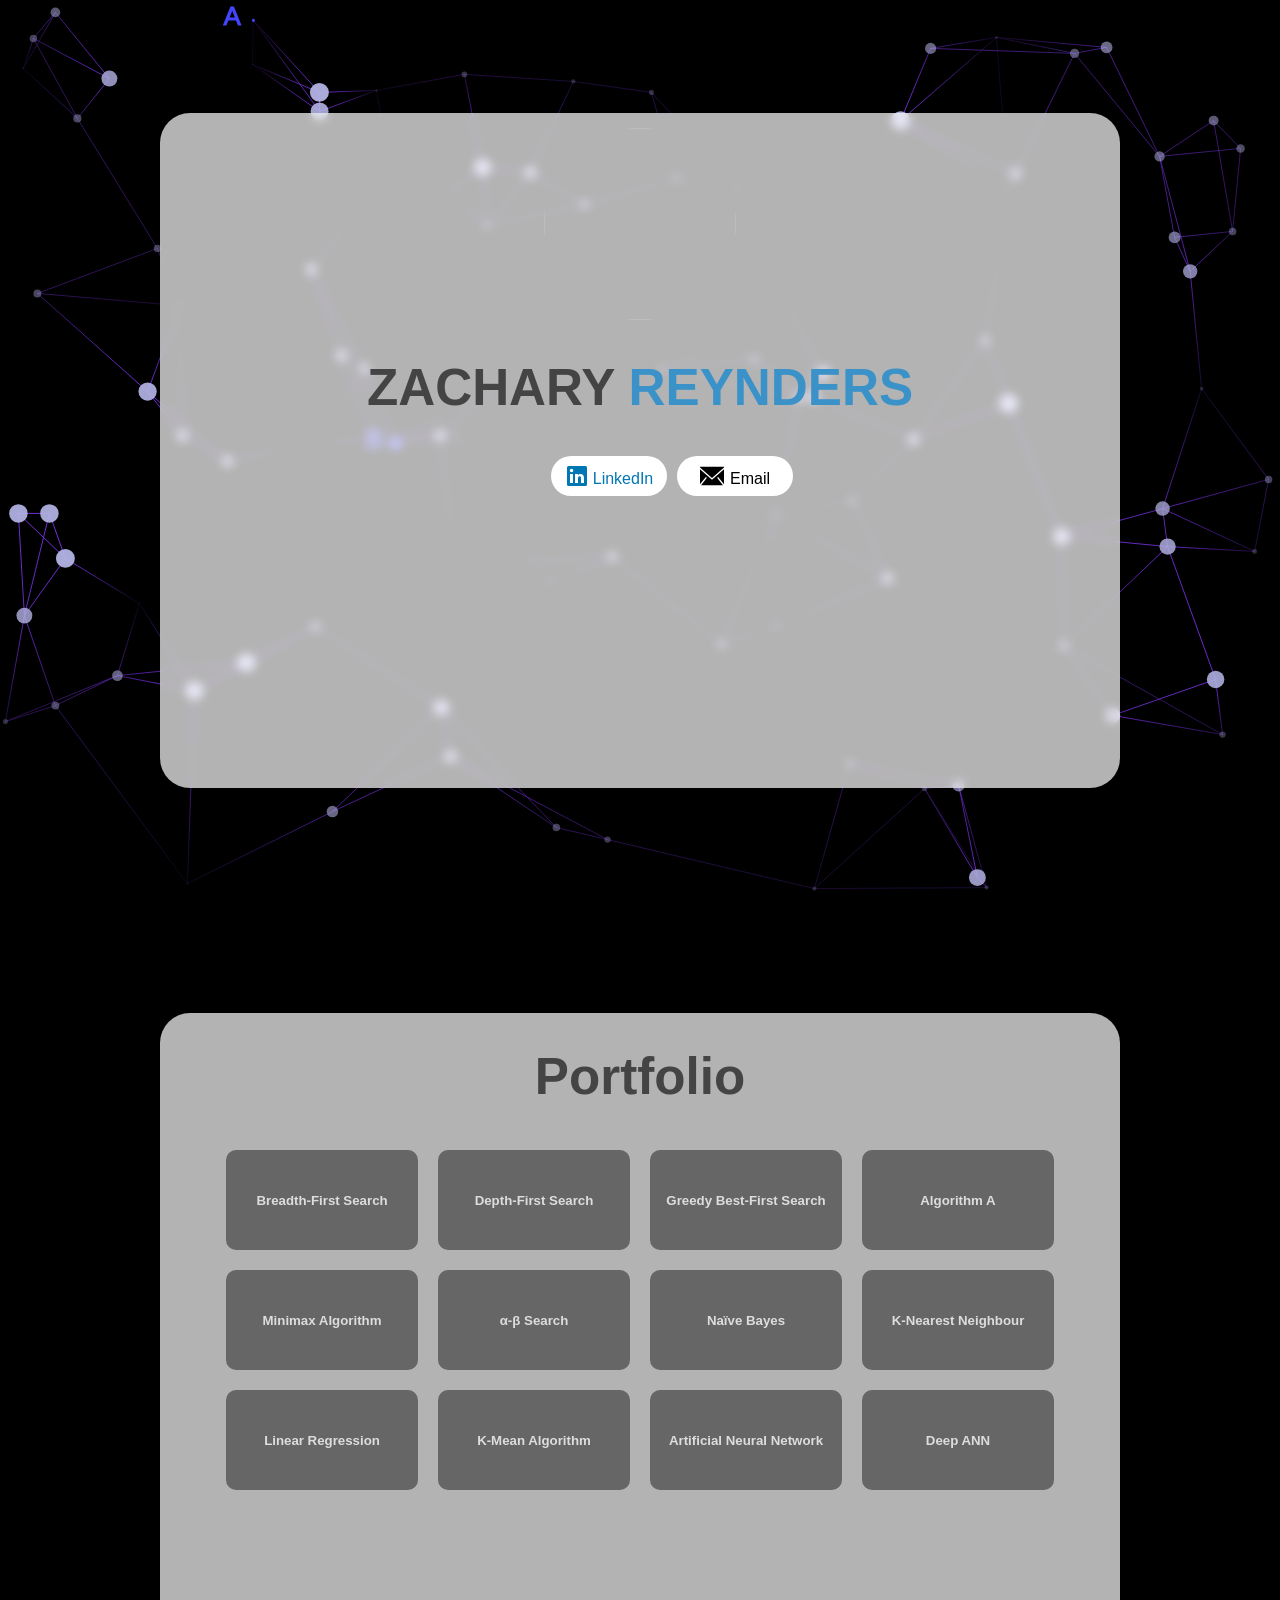
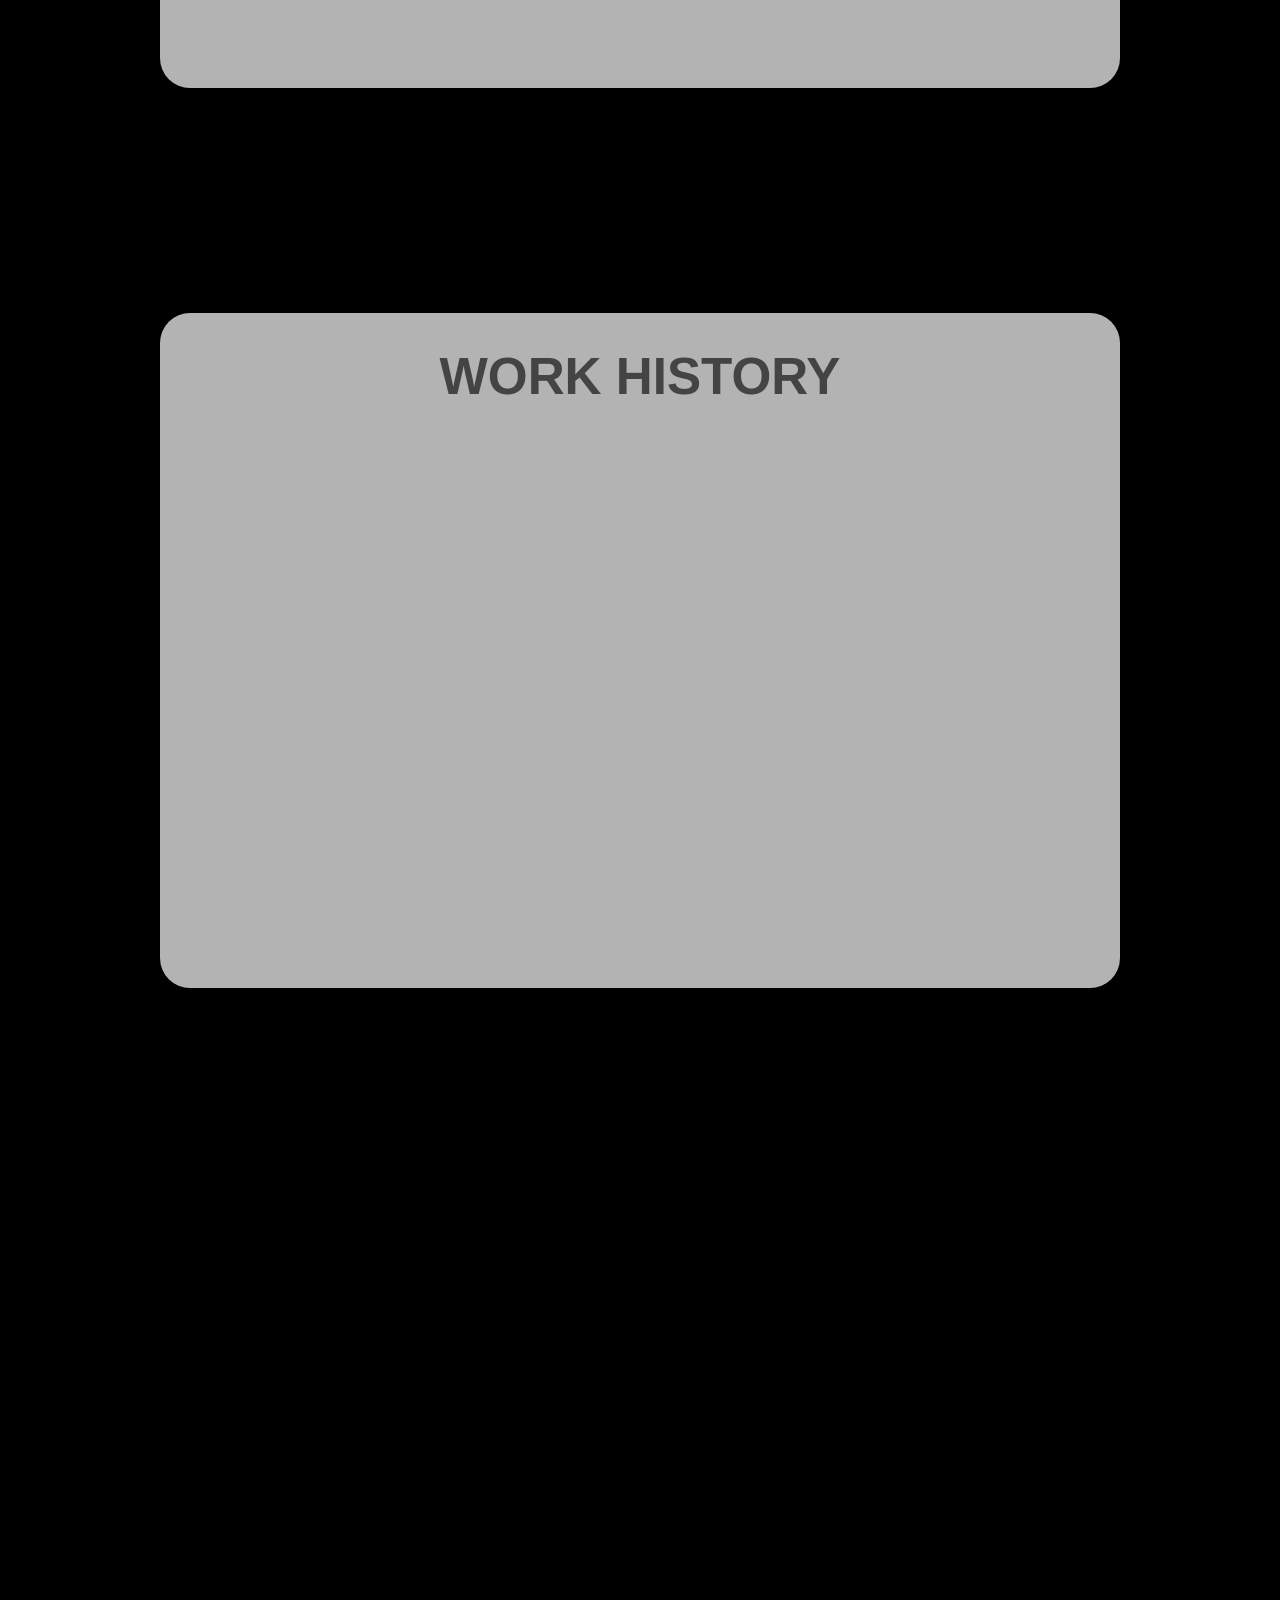
==== index.html @ 884db91c "Attempting to fix red circle issue." ====
<!DOCTYPE html>
<html lang="en">
    <head>
        <meta charset="UTF-8">
        <meta name="viewport" content="width=device-width, initial-scale=1.0">
        <link rel="stylesheet" type="text/css" href="styles.css">
        <script src="resources/code/search_algorithms.js"></script>
        <script src="resources/code/drawing_functions.js"></script>
        <script src="resources/code/graph_generation.js"></script>
        <title>Zachary Reynders - Portfolio</title>
    </head>
    <body>
        <!-- First Page -->
        <canvas id="background"></canvas>
        <div class="content">
            <div class="inner-content">
                <img class="profilepic" style="margin-top: 15px;" src="resources/images/prof_image.png"></img>
                <h1>ZACHARY <font color="#3a92c8">REYNDERS</font></h1>
                <div class="linkbar">
                    <div class="link" style="color: #0077B5;" onclick="window.open('https:\/\/www.linkedin.com/in/zachary-reynders-572842166/', '_blank').focus()">
                        <svg xmlns="http://www.w3.org/2000/svg" viewBox="0 0 24 24" data-supported-dps="24x24" fill="currentColor" class="mercado-match" width="24" height="24" focusable="false" style="margin-right:4px;">
                            <path d="M20.5 2h-17A1.5 1.5 0 002 3.5v17A1.5 1.5 0 003.5 22h17a1.5 1.5 0 001.5-1.5v-17A1.5 1.5 0 0020.5 2zM8 19H5v-9h3zM6.5 8.25A1.75 1.75 0 118.3 6.5a1.78 1.78 0 01-1.8 1.75zM19 19h-3v-4.74c0-1.42-.6-1.93-1.38-1.93A1.74 1.74 0 0013 14.19a.66.66 0 000 .14V19h-3v-9h2.9v1.3a3.11 3.11 0 012.7-1.4c1.55 0 3.36.86 3.36 3.66z"></path>
                        </svg>
                        LinkedIn
                    </div>
                    
                    <div class="link" style="color: #000000;" onclick="sendEmail()">
                        <img src="resources\images\email-svgrepo-com.svg" width="24" height="24" style="margin-right:6px;"/>
                        Email
                    </div>
                </div>
            </div>
        </div>

        <!-- Second Page -->
        <div id="second-page" class="content">
            <div class="inner-content">
                <h1>Portfolio</h1>
                <div class="gallery">
                    <div class="card" onclick="expandCard(this)" data-function="breadthFirstSearch">
                        <h5>Breadth-First Search</h5>
                        <div class="card-text">
                            <p>The breadth-first search algorithm expands the shallowest node in the frontier. This means that it will always find a path with the minimum points (not neccessarily the shortest distance though).</p>
                        </div>
                    </div>
                    <div class="card" onclick="expandCard(this)" data-function="depthFirstSearch">
                        <h5>Depth-First Search</h5>
                        <div class="card-text">
                            <p>The depth-first search algorithm expands an entire branch and then backtracks if it did not find the target node. This can be efficient in some trees, but not a graph. This algorithm is not guaranteed to return the shortest distance or minimum points.</p>
                        </div>
                    </div>
                    <div class="card" onclick="expandCard(this)" data-function="greedyBestFirstSearch">
                        <h5>Greedy Best-First Search</h5>
                        <div class="card-text">
                            <p>The greedy best-first search algorithm uses a defined heuristic to estimate the distance between the frontier points and the goal and chooses the best one. It does not consider distance travelled and so may not find the shortest path. (the heuristic being used here is euclidean distance between the point and the target)</p>
                        </div>
                    </div>
                    <div class="card" onclick="expandCard(this)" data-function="algorithmA">
                        <h5>Algorithm A</h5>
                    </div>
                    <div class="card" onclick="expandCard(this)" data-function="minimaxAlgorithm">
                        <h5>Minimax Algorithm</h5>
                    </div>
                    <div class="card" onclick="expandCard(this)" data-function="abSearch">
                        <h5>α-β Search</h5>
                    </div>
                    <div class="card" onclick="expandCard(this)" data-function="naiveBayes">
                        <h5>Naïve Bayes</h5>
                    </div>
                    <div class="card" onclick="expandCard(this)" data-function="kNN">
                        <h5>K-Nearest Neighbour</h5>
                    </div>
                    <div class="card" onclick="expandCard(this)" data-function="linearRegression">
                        <h5>Linear Regression</h5>
                    </div>
                    <div class="card" onclick="expandCard(this)" data-function="kMeanAlgorithm">
                        <h5>K-Mean Algorithm</h5>
                    </div>
                    <div class="card" onclick="expandCard(this)" data-function="artificialNeuralNetwork">
                        <h5>Artificial Neural Network</h5>
                    </div>
                    <div class="card" onclick="expandCard(this)" data-function="deepANN">
                        <h5>Deep ANN</h5>
                    </div>
                </div>
            </div>
        </div>

        <!-- Third  Page -->
        <div id="third-page" class="content">
            <div class="inner-content">
                <h1>WORK HISTORY</h1>
            </div>
        </div>

        <!-- Fourth Page -->
        <div id="fourth-page" class="content">
        </div>
    </body>
    <script>
        var canvas = document.getElementById('background');
        var ctx = canvas.getContext('2d');

        var reporting_stats = false

        // Current Algorithm
        var current_function = "";

        // Graph data
        var points = [];
        var targets = [];
        var connections = [];

        // For use by search algorithms
        var point_a;
        var point_b;

        // JavaScript to draw lines between random points on the canvas
        window.onload = function() {
            canvas.width = window.innerWidth;
            canvas.height = window.innerHeight;

            if(document.readyState == 'complete') {
                // Generate random points
                points = generatePoints(100,3,[canvas.width, canvas.height, 100]);

                point_a = Math.round(Math.random() * points.points.length);
                point_b = Math.round(Math.random() * (points.points.length-1));
                if (point_b >= point_a) {
                    point_b++;
                };

                setInterval(update, 100);
            }
        };

        function update() {
            ctx.clearRect(0, 0, canvas.width, canvas.height);

            // Move the points a little and get the shortest paths between them
            points = movePoints(points.points, points.targets, 0.2, [canvas.width, canvas.height, 100]);
            connections = nearestPoints(points.points);

            // Do a search if one is selected
            var result;
            switch (current_function) {
                case "breadthFirstSearch":
                    result = breadthFirstSearch(point_a, point_b, connections);
                    break;
                case "depthFirstSearch":
                    result = depthFirstSearch(point_a, point_b, connections); 
                    break;
                case "greedyBestFirstSearch":
                    result = greedyBestFirstSearch(point_a, point_b, connections, points); 
                    break;
                case "algorithmA":
                    result = algorithmA(point_a, point_b, connections); 
                    break;
                case "minimaxAlgorithm":
                    result = minimaxAlgorithm(point_a, point_b, connections); 
                    break;
                case "abSearch":
                    result = abSearch(point_a, point_b, connections); 
                    break;
                case "naiveBayes":
                    result = naiveBayes(point_a, point_b, connections); 
                    break;
                case "kNN":
                    result = kNN(point_a, point_b, connections); 
                    break;
                case "linearRegression":
                    result = linearRegression(point_a, point_b, connections); 
                    break;
                case "kMeanAlgorithm":
                    result = kMeanAlgorithm(point_a, point_b, connections); 
                    break;
                case "artificialNeuralNetwork":
                    result = artificialNeuralNetwork(point_a, point_b, connections); 
                    break;
                case "deepANN":
                    result = deepANN(point_a, point_b, connections); 
                    break;
                default:
                    break;
            }
            
            drawPaths(points.points, connections, 1, 2, 3, 3, style={r:120, g:50, b:230, a:0.01});
            
            points.points.forEach(point => {
                drawPoint(point[1], point[2],"", point[3]*0.1, {r:0,g:0,b:0,a:0}, {r:180,g:180,b:230,a:point[3]*0.01});
            });

            if (result != null) {
                drawPath(result.final_path, points.points, 1, 2, 3, 3, {r:70,g:70,b:255,a:1});

                drawStats([{
                    key: "Distance",
                    value: result.final_distance
                }]);
            } else {
                drawPoint(points.points[point_a][1], points.points[point_a][2], "A", points.points[point_a][3]*0.1, {r:70,g:70,b:255,a:1}, {r:70,g:70,b:255,a:1})
                drawPoint(points.points[point_b][1], points.points[point_b][2], "B", points.points[point_b][3]*0.1, {r:70,g:70,b:255,a:1}, {r:70,g:70,b:255,a:1})
            }
        };

        function expandCard(card) {
            const cards = document.querySelectorAll('.card');
            cards.forEach(c => {
                if (c == card) {
                    c.classList.toggle('expanded');
                    
                    const cardText = c.querySelector('.card-text');
                    
                    if (cardText) {
                        cardText.classList.toggle('expanded');
                    };
                    
                    if (current_function === c.getAttribute('data-function')) {
                        current_function = "";
                    } else {
                        current_function = c.getAttribute('data-function');
                    };
                } else {
                    c.classList.remove('expanded');
                    const cardText = c.querySelector('.card-text');
                    if (cardText) {
                        cardText.classList.remove('expanded');
                    };
                };
            });
        };

        function sendEmail() {
            window.location = "mailto:zachary.reynders@gmail.com";
        };
    </script>
</html>
---- styles.css ----
body {
    margin: 0;
    padding: 0;
    background-color: black;
    font-family: Arial, sans-serif;
}

h1 {
    font-size: 4vw;
}

.content {
    color: #444444;
    position: relative;
    width: 100vw;
    height: 100vh; /* 100% of the viewport height */
    display: flex;
    align-items: center;
    justify-content: center;
    text-align: center;
    z-index: 1; /* Ensure content is above background */
    flex-direction: column; /* Added to align content vertically */
}

.inner-content {
    background-color: rgba(255, 255, 255, 0.7);
    backdrop-filter: blur(5px);
    border-radius: 30px;
    width: 75vw;
    height: 75vh;
    min-width: 400px;
}

canvas {
    position: fixed;
    top: 0;
    left: 0;
    z-index: 0; /* Ensure canvas is behind content */
}

.scroll-link {
    position: relative;
    bottom: 20px;
    right: 20px;
    color: white;
    text-decoration: none;
    z-index: 1; /* Ensure link is above canvas */
}

.gallery {
    display: flex;
    flex-wrap: wrap;
    justify-content: center;
    align-items: flex-start;
}

.card {
    height: 100px;
    flex-basis: 20%; /* Ensure card takes 20% width */
    min-width: 100px;
    background-color: #666666; /* Light gray with some transparency */
    color: #DDDDDD;
    margin: 10px;
    display: flex;
    flex-direction: column; /* Stack children vertically */
    justify-content: center;
    align-items: center;
    cursor: pointer;
    transition: transform 0.3s ease;
    order: 1; /* Set default order */
    border-radius: 10px; /* Add rounded corners */
}

.card.expanded {
    height: 400px;
    flex-basis: 80%; /* Ensure expanded card takes 80% width */
    z-index: 1;
    position: relative;
    order: -1; /* Set order to move expanded card to the top */
    border-radius: 60px; /* Add rounded corners */
}

.card-text {
    display: none; /* Hide by default */
    padding-left: 20%;
    padding-right: 20%;
}

.card.expanded .card-text {
    display: block; /* Show when parent card is expanded */
}

.linkbar {
    width: 80vw;
    display: flex;
    justify-content: center;
    align-items: center;
    flex-direction: row;
}

.link {
    height: 24px;
    width: 100px;
    background-color: rgba(255, 255, 255, 1);
    margin:5px;
    padding: 8px;
    display: flex;
    justify-content: center;
    align-items: end;
    cursor: pointer;
    border-radius: 20px; /* Add rounded corners */
}

.profilepic {
    width: 15vw;
    height: 15vw;
    border-radius: 50%; /* Add rounded corners */
}
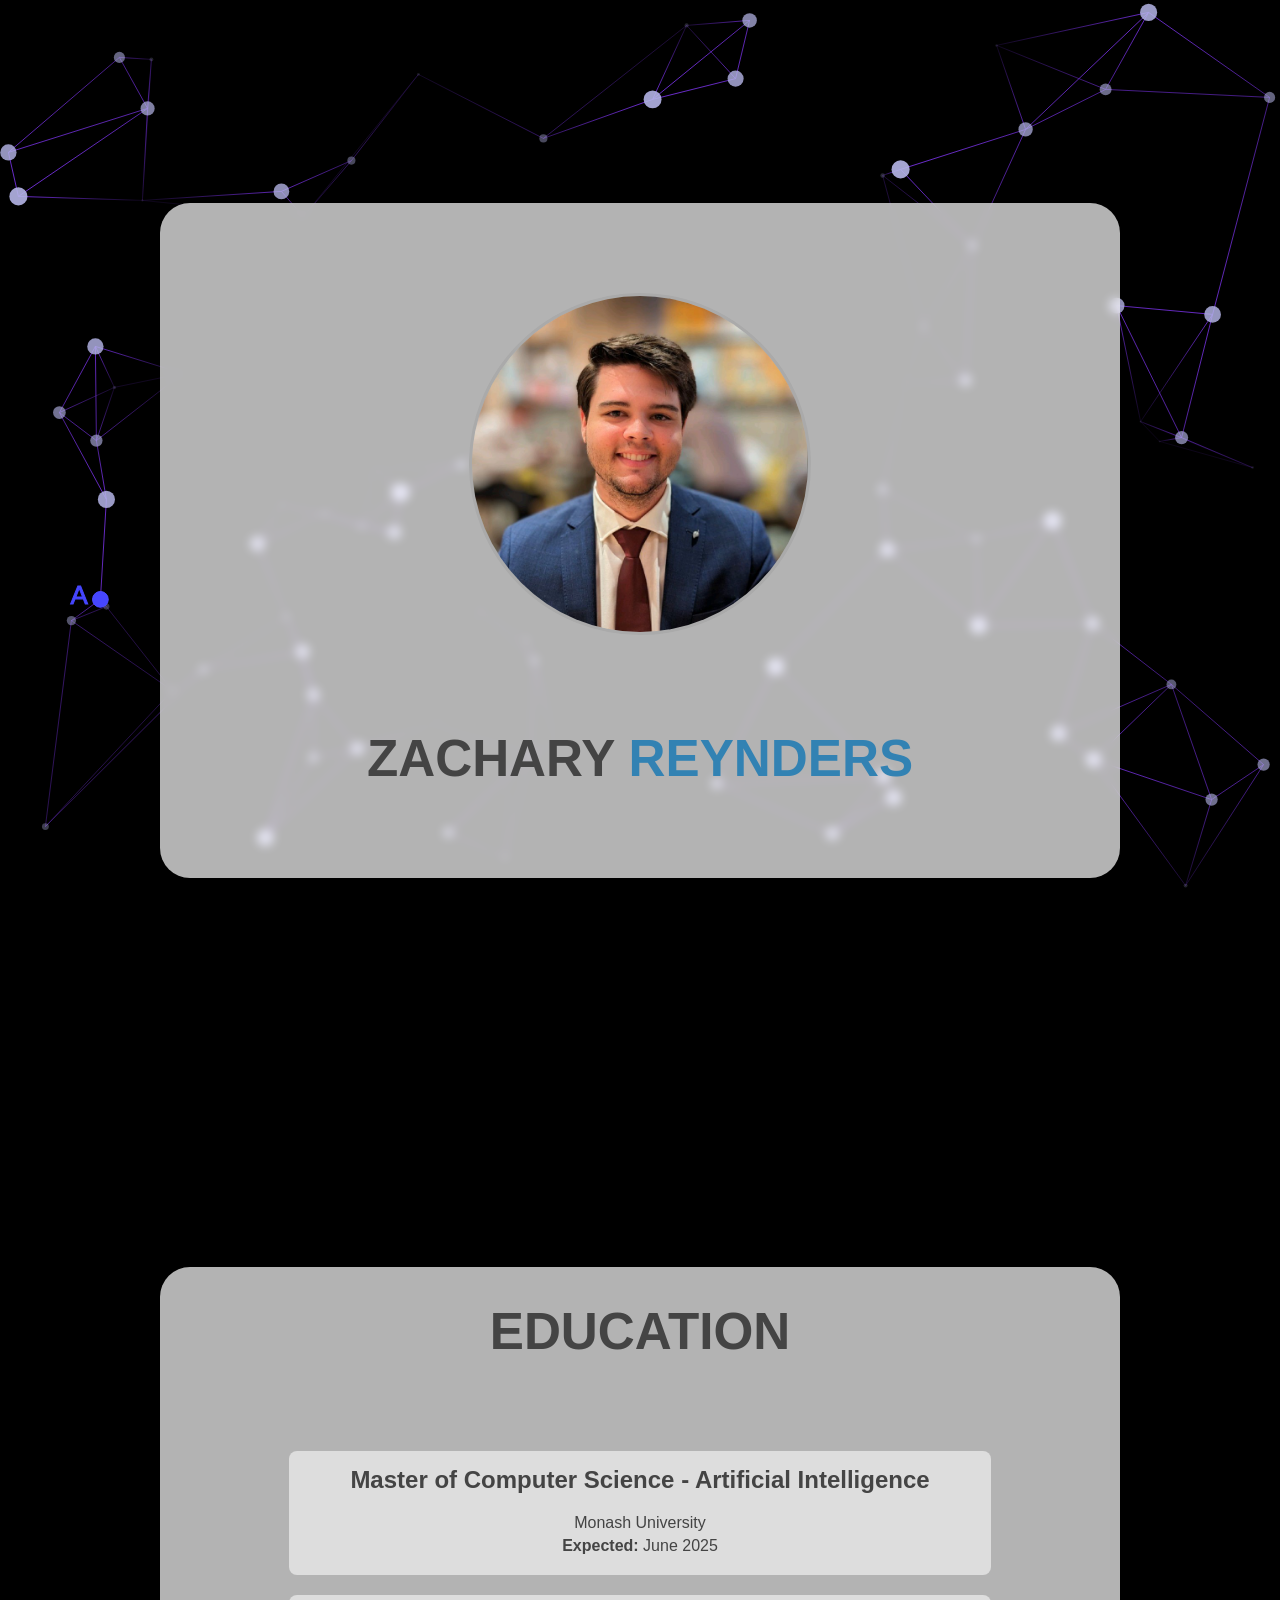
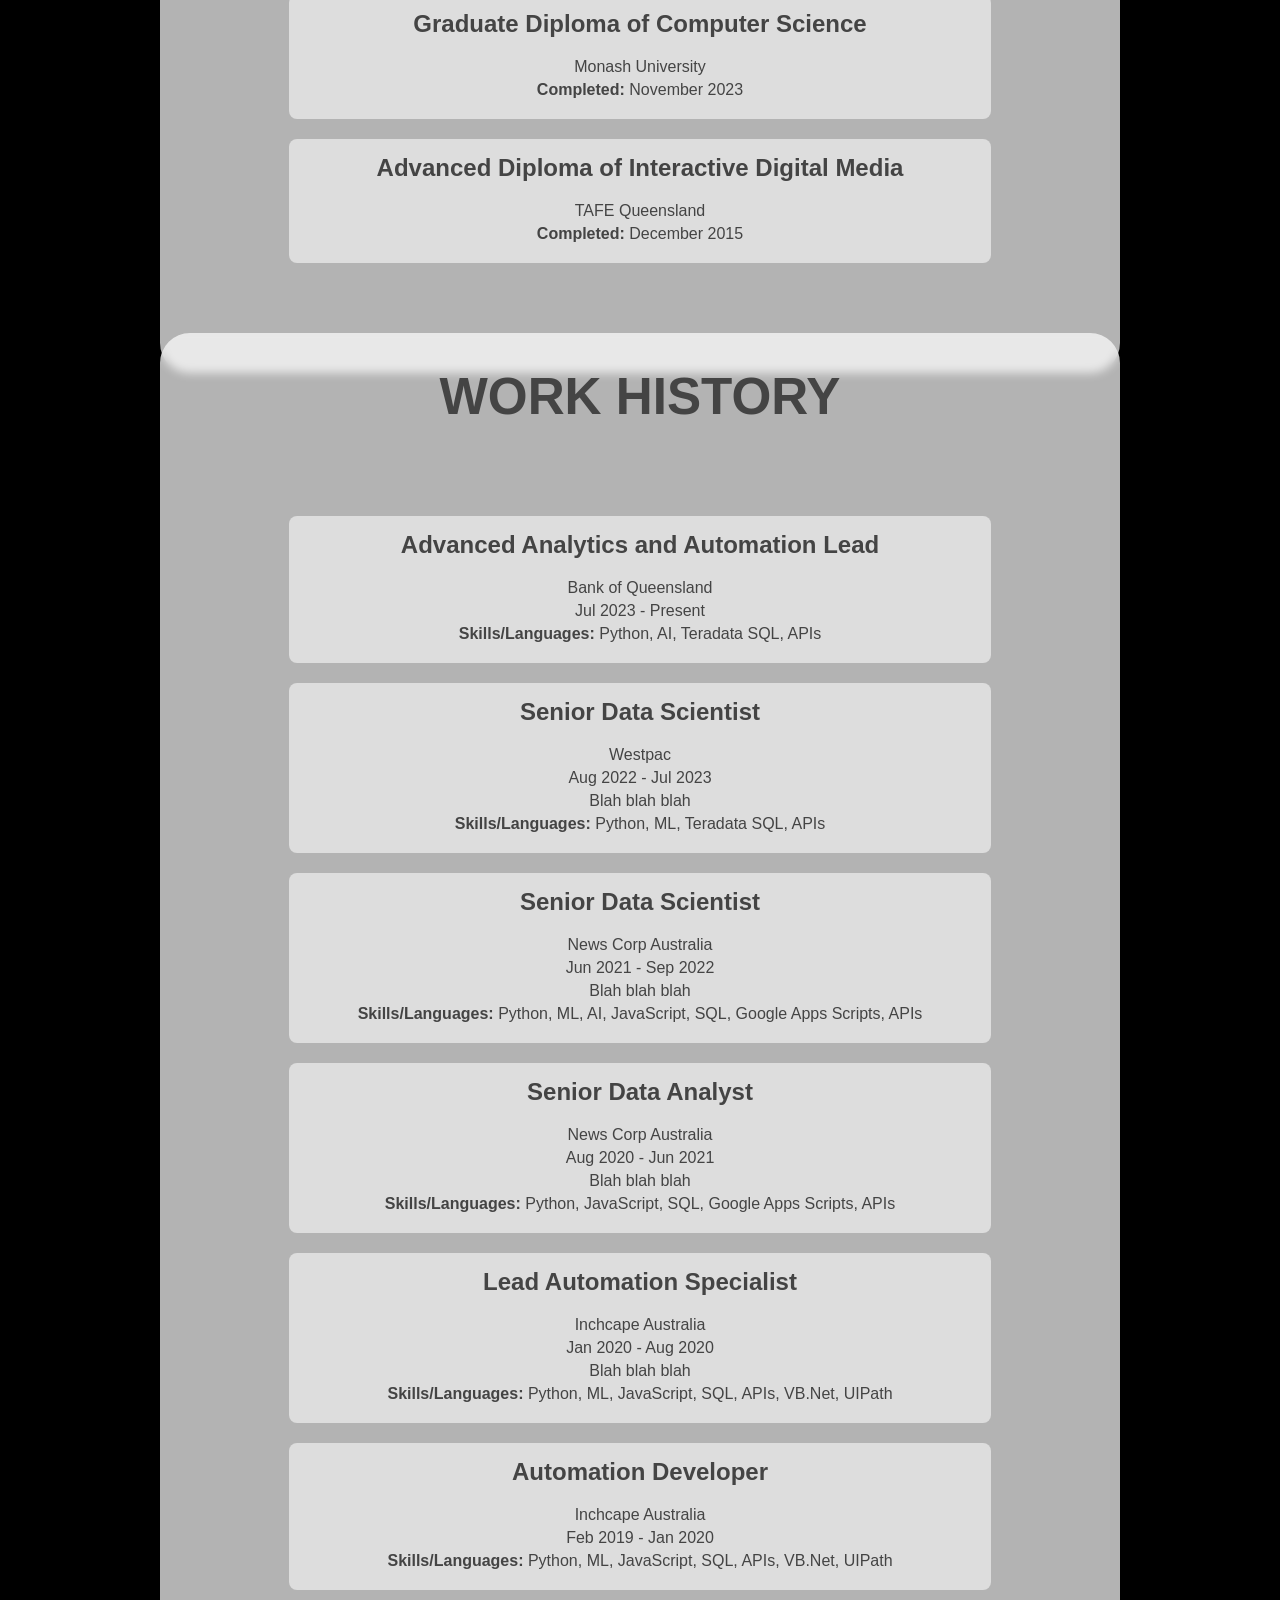
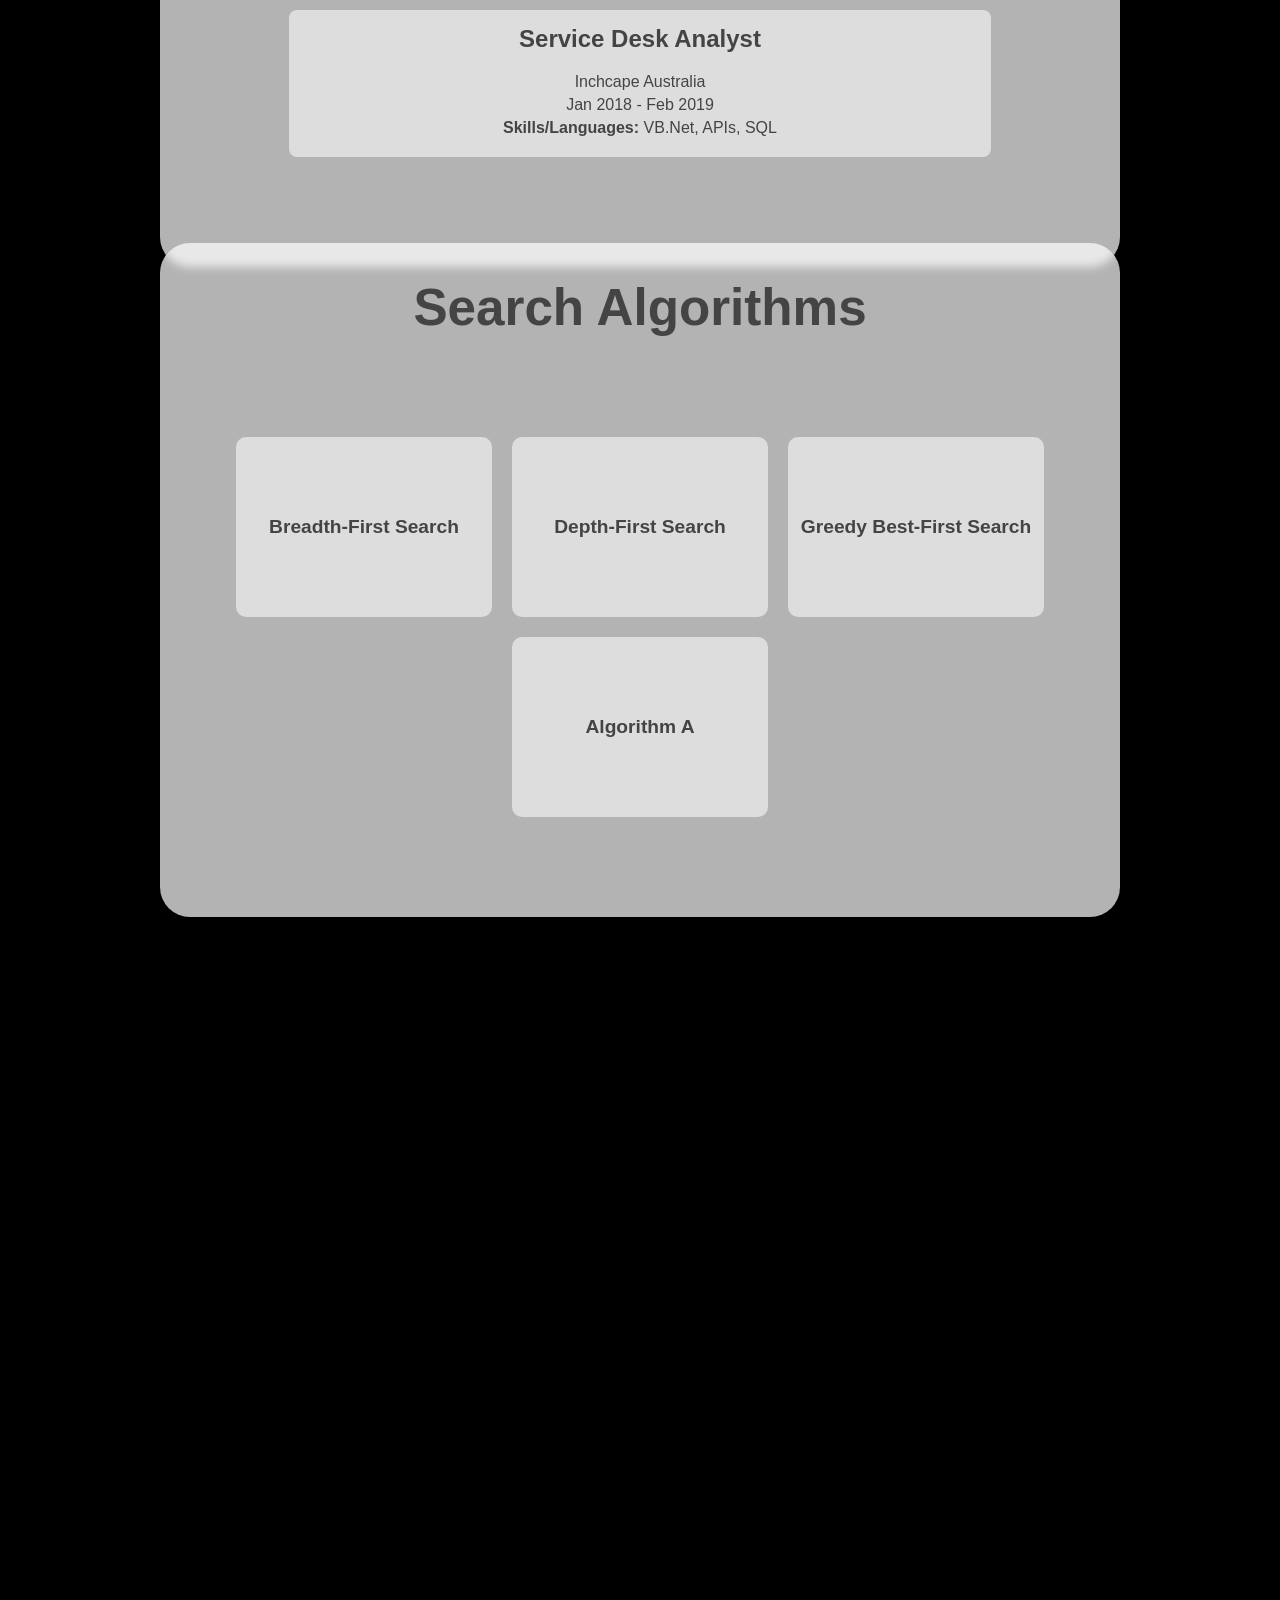
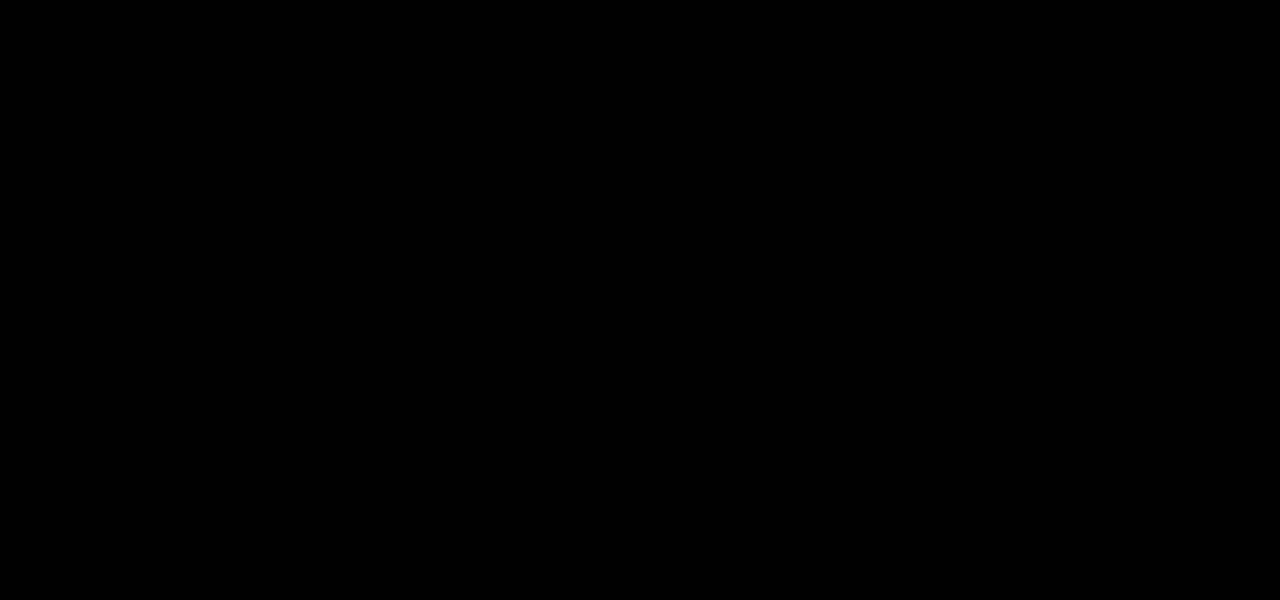
==== commit 7e7b8676: "Removed algorithms from the webpage that aren't implemented yet and adding work history." ====
--- a/index.html
+++ b/index.html
@@ -14,9 +14,9 @@
         <canvas id="background"></canvas>
         <div class="content">
             <div class="inner-content">
-                <img class="profilepic" style="margin-top: 15px;" src="resources/images/prof_image.png"></img>
-                <h1>ZACHARY <font color="#3a92c8">REYNDERS</font></h1>
-                <div class="linkbar">
+                <img class="profilepic" style="margin-top: 10vh;" src="resources/images/prof_image.png"></img>
+                <h1 style="margin-top: 10vh; margin-bottom: 10vh;">ZACHARY <font color="#3282b3">REYNDERS</font></h1>
+                <!--<div class="linkbar">#3a92c8
                     <div class="link" style="color: #0077B5;" onclick="window.open('https:\/\/www.linkedin.com/in/zachary-reynders-572842166/', '_blank').focus()">
                         <svg xmlns="http://www.w3.org/2000/svg" viewBox="0 0 24 24" data-supported-dps="24x24" fill="currentColor" class="mercado-match" width="24" height="24" focusable="false" style="margin-right:4px;">
                             <path d="M20.5 2h-17A1.5 1.5 0 002 3.5v17A1.5 1.5 0 003.5 22h17a1.5 1.5 0 001.5-1.5v-17A1.5 1.5 0 0020.5 2zM8 19H5v-9h3zM6.5 8.25A1.75 1.75 0 118.3 6.5a1.78 1.78 0 01-1.8 1.75zM19 19h-3v-4.74c0-1.42-.6-1.93-1.38-1.93A1.74 1.74 0 0013 14.19a.66.66 0 000 .14V19h-3v-9h2.9v1.3a3.11 3.11 0 012.7-1.4c1.55 0 3.36.86 3.36 3.66z"></path>
@@ -28,15 +28,98 @@
                         <img src="resources\images\email-svgrepo-com.svg" width="24" height="24" style="margin-right:6px;"/>
                         Email
                     </div>
+                </div>-->
+            </div>
+        </div>
+
+        
+
+        <!-- Second  Page -->
+        <div id="second-page" class="content">
+            <div class="inner-content">
+                <h1>EDUCATION</h1>
+                <div class="work-history" style="margin-top: 10vh; margin-bottom: 10vh;">
+                    <div class="work-entry">
+                        <h2>Master of Computer Science - Artificial Intelligence</h2>
+                        <p>Monash University</p>
+                        <p><b>Expected:</b> June 2025</p>
+                    </div>
+                    <div class="work-entry">
+                        <h2>Graduate Diploma of Computer Science</h2>
+                        <p>Monash University</p>
+                        <p><b>Completed:</b> November 2023</p>
+                    </div>
+                    <div class="work-entry">
+                        <h2>Advanced Diploma of Interactive Digital Media</h2>
+                        <p>TAFE Queensland</p>
+                        <p><b>Completed:</b> December 2015</p>
+                    </div>
                 </div>
             </div>
         </div>
 
-        <!-- Second Page -->
+        <!-- Second  Page -->
         <div id="second-page" class="content">
             <div class="inner-content">
-                <h1>Portfolio</h1>
-                <div class="gallery">
+
+                <h1>WORK HISTORY</h1>
+                <div class="work-history" style="margin-top: 10vh; margin-bottom: 10vh;">
+                    <div class="work-entry">
+                        <h2>Advanced Analytics and Automation Lead</h2>
+                        <p>Bank of Queensland</p>
+                        <p>Jul 2023 - Present</p>
+                        <p><b>Skills/Languages:</b> Python, AI, Teradata SQL, APIs</p>
+                    </div>
+                    <div class="work-entry">
+                        <h2>Senior Data Scientist</h2>
+                        <p>Westpac</p>
+                        <p>Aug 2022 - Jul 2023</p>
+                        <p>Blah blah blah</p>
+                        <p><b>Skills/Languages:</b> Python, ML, Teradata SQL, APIs</p>
+                    </div>
+                    <div class="work-entry">
+                        <h2>Senior Data Scientist</h2>
+                        <p>News Corp Australia</p>
+                        <p>Jun 2021 - Sep 2022</p>
+                        <p>Blah blah blah</p>
+                        <p><b>Skills/Languages:</b> Python, ML, AI, JavaScript, SQL, Google Apps Scripts, APIs</p>
+                    </div>
+                    <div class="work-entry">
+                        <h2>Senior Data Analyst</h2>
+                        <p>News Corp Australia</p>
+                        <p>Aug 2020 - Jun 2021</p>
+                        <p>Blah blah blah</p>
+                        <p><b>Skills/Languages:</b> Python, JavaScript, SQL, Google Apps Scripts, APIs</p>
+                    </div>
+                    <div class="work-entry">
+                        <h2>Lead Automation Specialist</h2>
+                        <p>Inchcape Australia</p>
+                        <p>Jan 2020 - Aug 2020</p>
+                        <p>Blah blah blah</p>
+                        <p><b>Skills/Languages:</b> Python, ML, JavaScript, SQL, APIs, VB.Net, UIPath</p>
+                    </div>
+                    <div class="work-entry">
+                        <h2>Automation Developer</h2>
+                        <p>Inchcape Australia</p>
+                        <p>Feb 2019 - Jan 2020</p>
+                        <p><b>Skills/Languages:</b> Python, ML, JavaScript, SQL, APIs, VB.Net, UIPath</p>
+                    </div>
+                    <div class="work-entry">
+                        <h2>Service Desk Analyst</h2>
+                        <p>Inchcape Australia</p>
+                        <p>Jan 2018 - Feb 2019</p>
+                        <p><b>Skills/Languages:</b> VB.Net, APIs, SQL</p>
+                    </div>
+                    <!-- Add more work entries as needed -->
+                </div>
+            </div>
+        </div>
+
+        <!-- Third Page -->
+        <div id="third-page" class="content">
+            <div class="inner-content">
+                <h1>Search Algorithms</h1>
+                <div class="gallery" style="margin-top: 10vh; margin-bottom: 10vh;">
                     <div class="card" onclick="expandCard(this)" data-function="breadthFirstSearch">
                         <h5>Breadth-First Search</h5>
                         <div class="card-text">
@@ -46,7 +129,7 @@
                     <div class="card" onclick="expandCard(this)" data-function="depthFirstSearch">
                         <h5>Depth-First Search</h5>
                         <div class="card-text">
-                            <p>The depth-first search algorithm expands an entire branch and then backtracks if it did not find the target node. This can be efficient in some trees, but not a graph. This algorithm is not guaranteed to return the shortest distance or minimum points.</p>
+                            <p>The depth-first search algorithm expands an entire branch and then back-tracks if it did not find the target node. This can be efficient in some trees, but not a graph. This algorithm is not guaranteed to return the shortest distance or minimum points.</p>
                         </div>
                     </div>
                     <div class="card" onclick="expandCard(this)" data-function="greedyBestFirstSearch">
@@ -57,7 +140,11 @@
                     </div>
                     <div class="card" onclick="expandCard(this)" data-function="algorithmA">
                         <h5>Algorithm A</h5>
-                    </div>
+                        <div class="card-text">
+                            <p>The Algorithm A algorithm uses a defined heuristic to estimate the distance between the frontier points and the goal along with the distance travelled and chooses the best one. Because it takes into account the distance travelled it will find the shortest path, but can be slower than the Greedy Best-First algorithm. (the heuristic being used here is euclidean distance between the point and the target)</p>
+                        </div>
+                    </div>
+                    <!--
                     <div class="card" onclick="expandCard(this)" data-function="minimaxAlgorithm">
                         <h5>Minimax Algorithm</h5>
                     </div>
@@ -82,14 +169,8 @@
                     <div class="card" onclick="expandCard(this)" data-function="deepANN">
                         <h5>Deep ANN</h5>
                     </div>
+                    -->
                 </div>
-            </div>
-        </div>
-
-        <!-- Third  Page -->
-        <div id="third-page" class="content">
-            <div class="inner-content">
-                <h1>WORK HISTORY</h1>
             </div>
         </div>
 
@@ -154,7 +235,7 @@
                     result = greedyBestFirstSearch(point_a, point_b, connections, points); 
                     break;
                 case "algorithmA":
-                    result = algorithmA(point_a, point_b, connections); 
+                    result = algorithmA(point_a, point_b, connections, points); 
                     break;
                 case "minimaxAlgorithm":
                     result = minimaxAlgorithm(point_a, point_b, connections); 
--- a/styles.css
+++ b/styles.css
@@ -13,7 +13,7 @@
     color: #444444;
     position: relative;
     width: 100vw;
-    height: 100vh; /* 100% of the viewport height */
+    height: 120vh; /* 100% of the viewport height */
     display: flex;
     align-items: center;
     justify-content: center;
@@ -29,6 +29,7 @@
     width: 75vw;
     height: 75vh;
     min-width: 400px;
+    height: fit-content;
 }
 
 canvas {
@@ -55,35 +56,46 @@
 }
 
 .card {
-    height: 100px;
-    flex-basis: 20%; /* Ensure card takes 20% width */
-    min-width: 100px;
-    background-color: #666666; /* Light gray with some transparency */
-    color: #DDDDDD;
+    width: 20vw; /* Initially, spread across the container */
+    height: 20vh;
+    background-color: #ddd;
     margin: 10px;
-    display: flex;
     flex-direction: column; /* Stack children vertically */
     justify-content: center;
     align-items: center;
     cursor: pointer;
-    transition: transform 0.3s ease;
-    order: 1; /* Set default order */
+    /*transition: all 0.3s ease; /* Transition all properties */
     border-radius: 10px; /* Add rounded corners */
+    display: flex;
+    justify-content: center; /* Horizontally center the content */
+    align-items: center; /* Vertically center the content */
+}
+
+.card h5 {
+    font-size: larger;
 }
 
 .card.expanded {
-    height: 400px;
-    flex-basis: 80%; /* Ensure expanded card takes 80% width */
+    width: 60vw; /* When expanded, make it smaller */
+    height: 30vh;
     z-index: 1;
     position: relative;
     order: -1; /* Set order to move expanded card to the top */
-    border-radius: 60px; /* Add rounded corners */
+    border-radius: 20px; /* Add rounded corners */
+    display: flex;
+    justify-content: center; /* Horizontally center the content */
+    align-items: center; /* Vertically center the content */
+}
+
+.card.expanded h5 {
+    font-size: xx-large;
 }
 
 .card-text {
     display: none; /* Hide by default */
     padding-left: 20%;
     padding-right: 20%;
+    font-size:large;
 }
 
 .card.expanded .card-text {
@@ -112,7 +124,31 @@
 }
 
 .profilepic {
-    width: 15vw;
-    height: 15vw;
+    width: 35%;
+    height: width;
     border-radius: 50%; /* Add rounded corners */
+    border-style: solid;
+    border-color: #AAA;
+}
+
+.work-history {
+    display: flex;
+    flex-direction: column;
+    align-items: center;
+}
+
+.work-entry {
+    margin-bottom: 20px;
+    padding: 15px;
+    background-color: #ddd;
+    border-radius: 8px;
+    width: 70%;
+}
+
+.work-entry h2 {
+    margin-top: 0;
+}
+
+.work-entry p {
+    margin: 5px 0;
 }
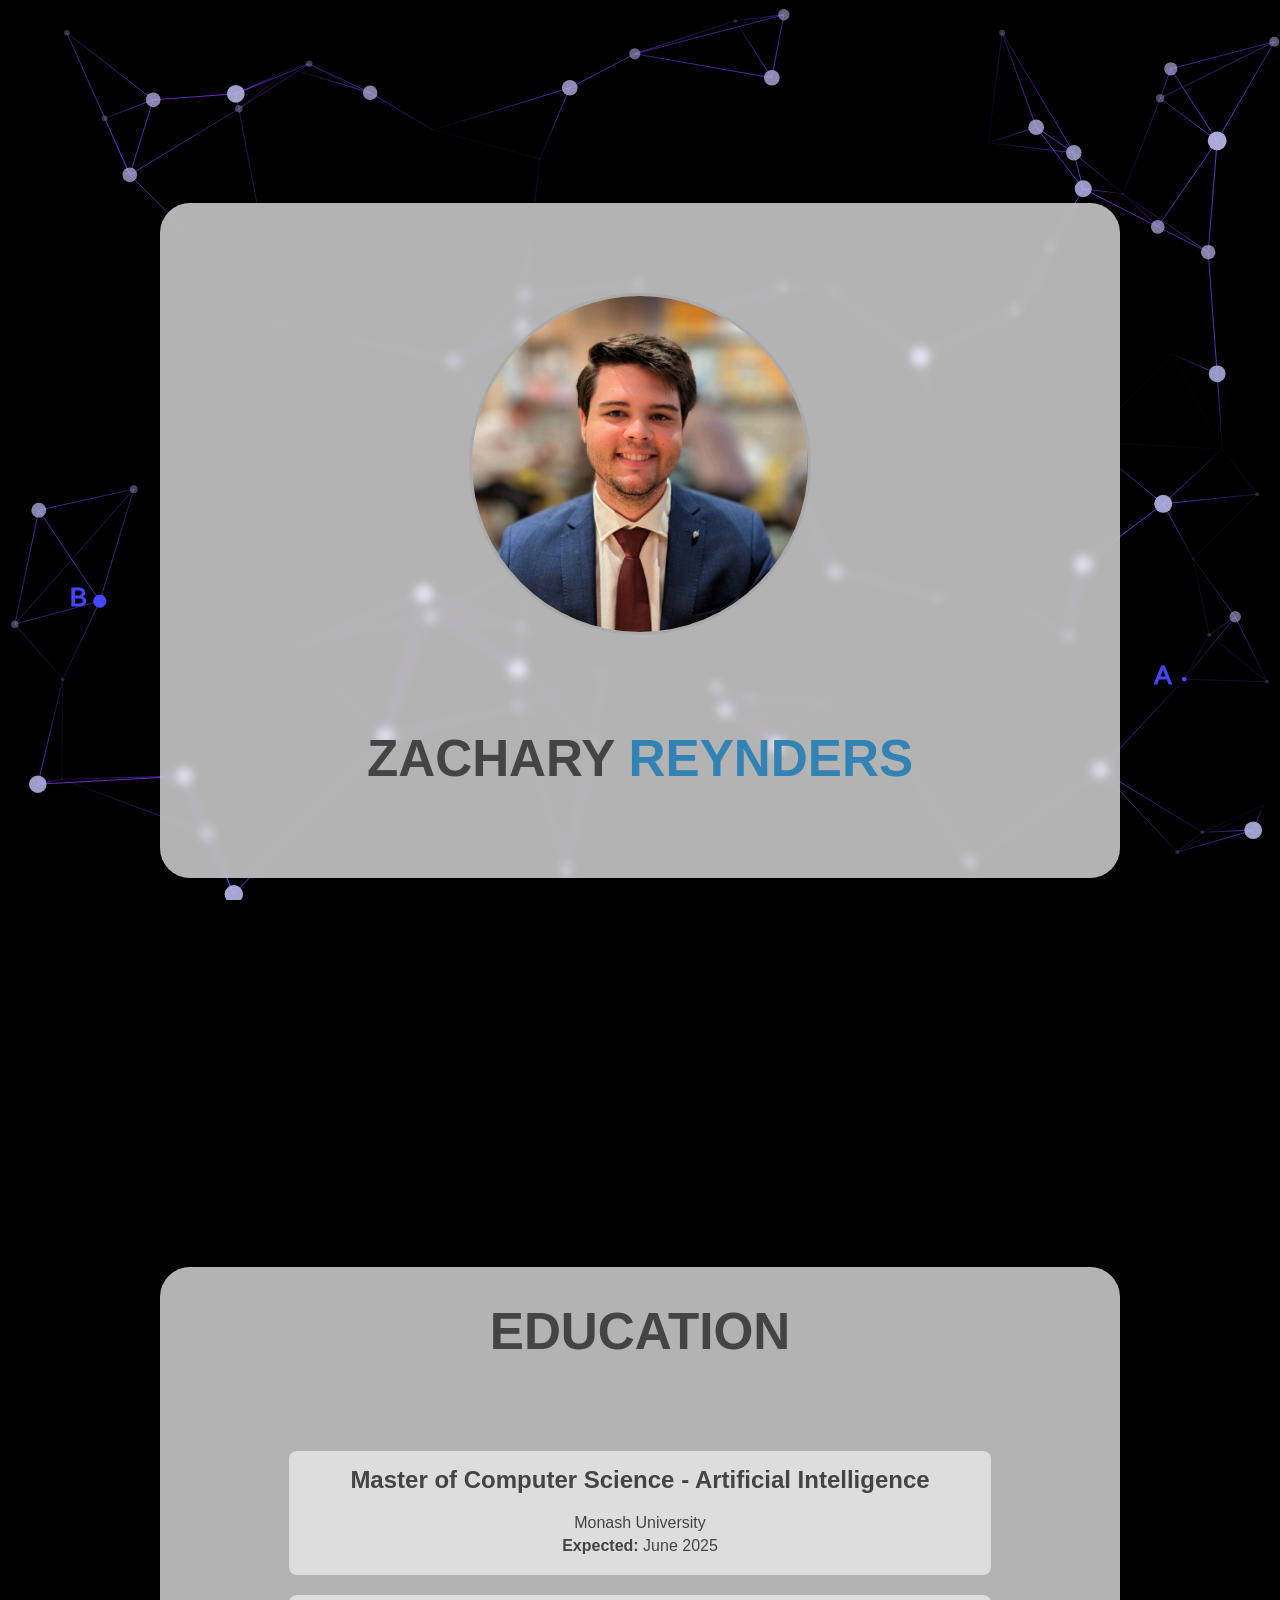
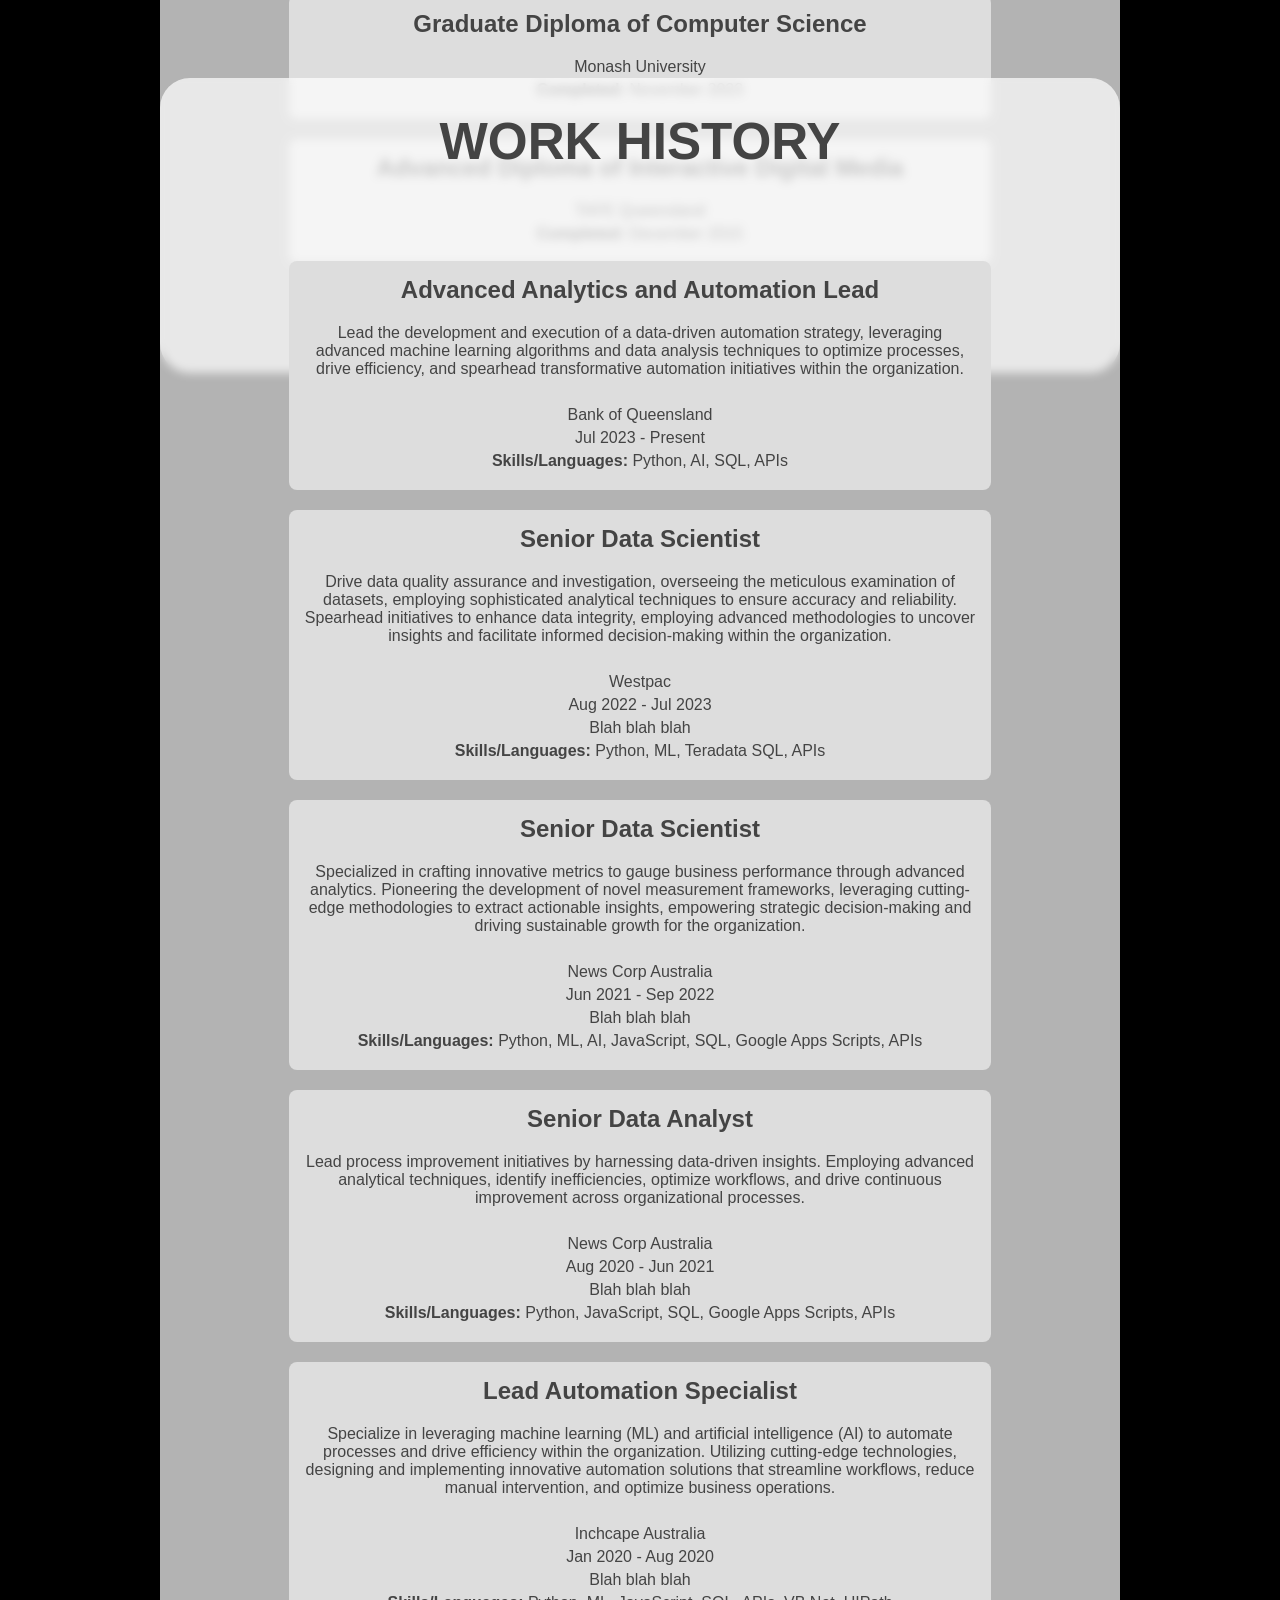
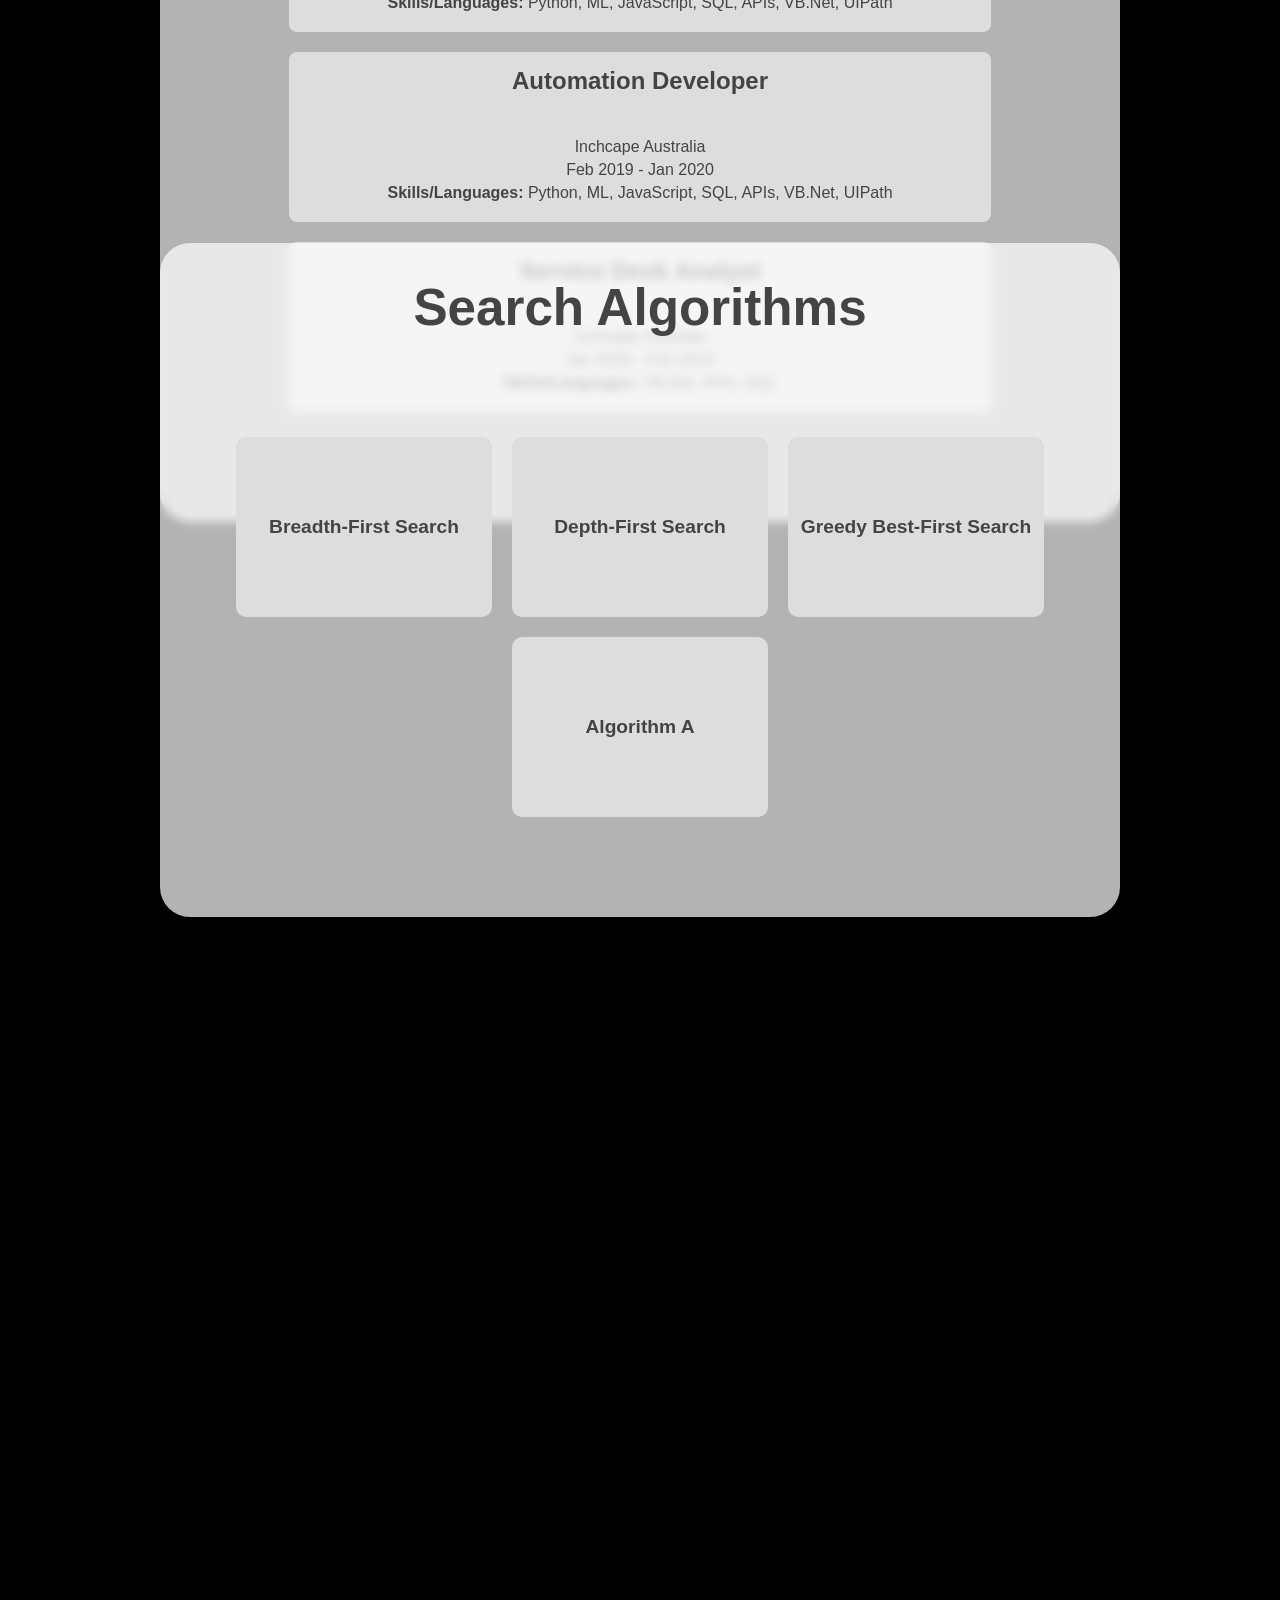
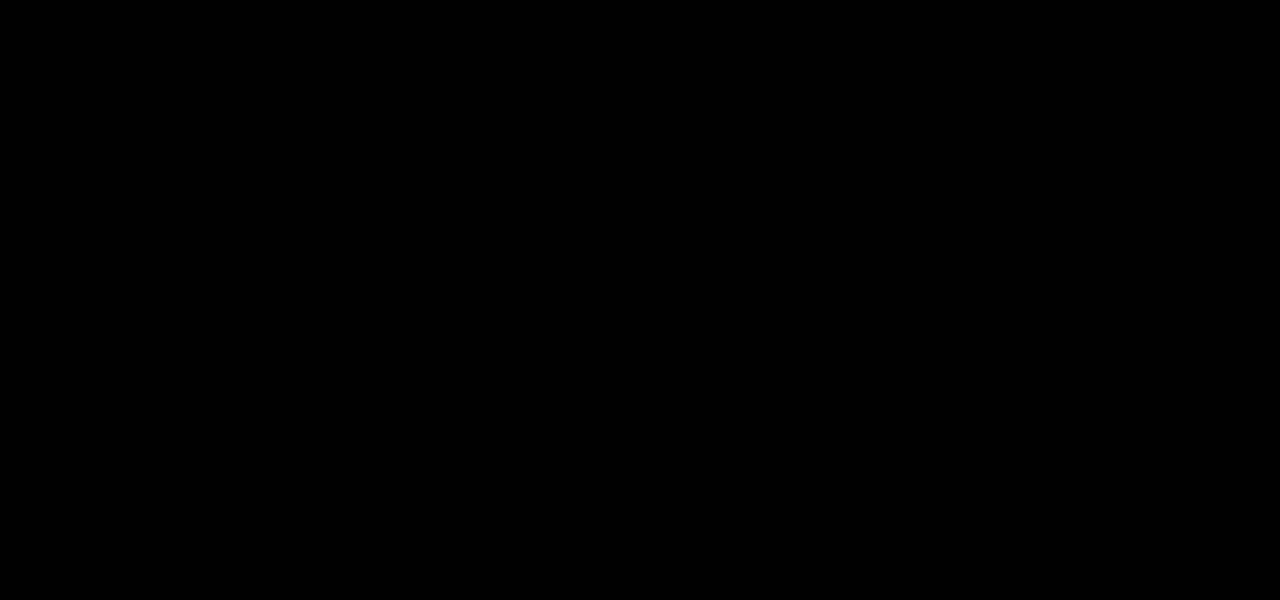
==== commit 06986d84: "Adding blurbs for the work history." ====
--- a/index.html
+++ b/index.html
@@ -66,12 +66,16 @@
                 <div class="work-history" style="margin-top: 10vh; margin-bottom: 10vh;">
                     <div class="work-entry">
                         <h2>Advanced Analytics and Automation Lead</h2>
+                        <p>Lead the development and execution of a data-driven automation strategy, leveraging advanced machine learning algorithms and data analysis techniques to optimize processes, drive efficiency, and spearhead transformative automation initiatives within the organization.</p>
+                        <br>
                         <p>Bank of Queensland</p>
                         <p>Jul 2023 - Present</p>
-                        <p><b>Skills/Languages:</b> Python, AI, Teradata SQL, APIs</p>
+                        <p><b>Skills/Languages:</b> Python, AI, SQL, APIs</p>
                     </div>
                     <div class="work-entry">
                         <h2>Senior Data Scientist</h2>
+                        <p>Drive data quality assurance and investigation, overseeing the meticulous examination of datasets, employing sophisticated analytical techniques to ensure accuracy and reliability. Spearhead initiatives to enhance data integrity, employing advanced methodologies to uncover insights and facilitate informed decision-making within the organization.</p>
+                        <br>
                         <p>Westpac</p>
                         <p>Aug 2022 - Jul 2023</p>
                         <p>Blah blah blah</p>
@@ -79,6 +83,8 @@
                     </div>
                     <div class="work-entry">
                         <h2>Senior Data Scientist</h2>
+                        <p>Specialized in crafting innovative metrics to gauge business performance through advanced analytics. Pioneering the development of novel measurement frameworks, leveraging cutting-edge methodologies to extract actionable insights, empowering strategic decision-making and driving sustainable growth for the organization.</p>
+                        <br>
                         <p>News Corp Australia</p>
                         <p>Jun 2021 - Sep 2022</p>
                         <p>Blah blah blah</p>
@@ -86,6 +92,8 @@
                     </div>
                     <div class="work-entry">
                         <h2>Senior Data Analyst</h2>
+                        <p>Lead process improvement initiatives by harnessing data-driven insights. Employing advanced analytical techniques, identify inefficiencies, optimize workflows, and drive continuous improvement across organizational processes.</p>
+                        <br>
                         <p>News Corp Australia</p>
                         <p>Aug 2020 - Jun 2021</p>
                         <p>Blah blah blah</p>
@@ -93,6 +101,8 @@
                     </div>
                     <div class="work-entry">
                         <h2>Lead Automation Specialist</h2>
+                        <p>Specialize in leveraging machine learning (ML) and artificial intelligence (AI) to automate processes and drive efficiency within the organization. Utilizing cutting-edge technologies, designing and implementing innovative automation solutions that streamline workflows, reduce manual intervention, and optimize business operations.</p>
+                        <br>
                         <p>Inchcape Australia</p>
                         <p>Jan 2020 - Aug 2020</p>
                         <p>Blah blah blah</p>
@@ -100,12 +110,14 @@
                     </div>
                     <div class="work-entry">
                         <h2>Automation Developer</h2>
+                        <br>
                         <p>Inchcape Australia</p>
                         <p>Feb 2019 - Jan 2020</p>
                         <p><b>Skills/Languages:</b> Python, ML, JavaScript, SQL, APIs, VB.Net, UIPath</p>
                     </div>
                     <div class="work-entry">
                         <h2>Service Desk Analyst</h2>
+                        <br>
                         <p>Inchcape Australia</p>
                         <p>Jan 2018 - Feb 2019</p>
                         <p><b>Skills/Languages:</b> VB.Net, APIs, SQL</p>
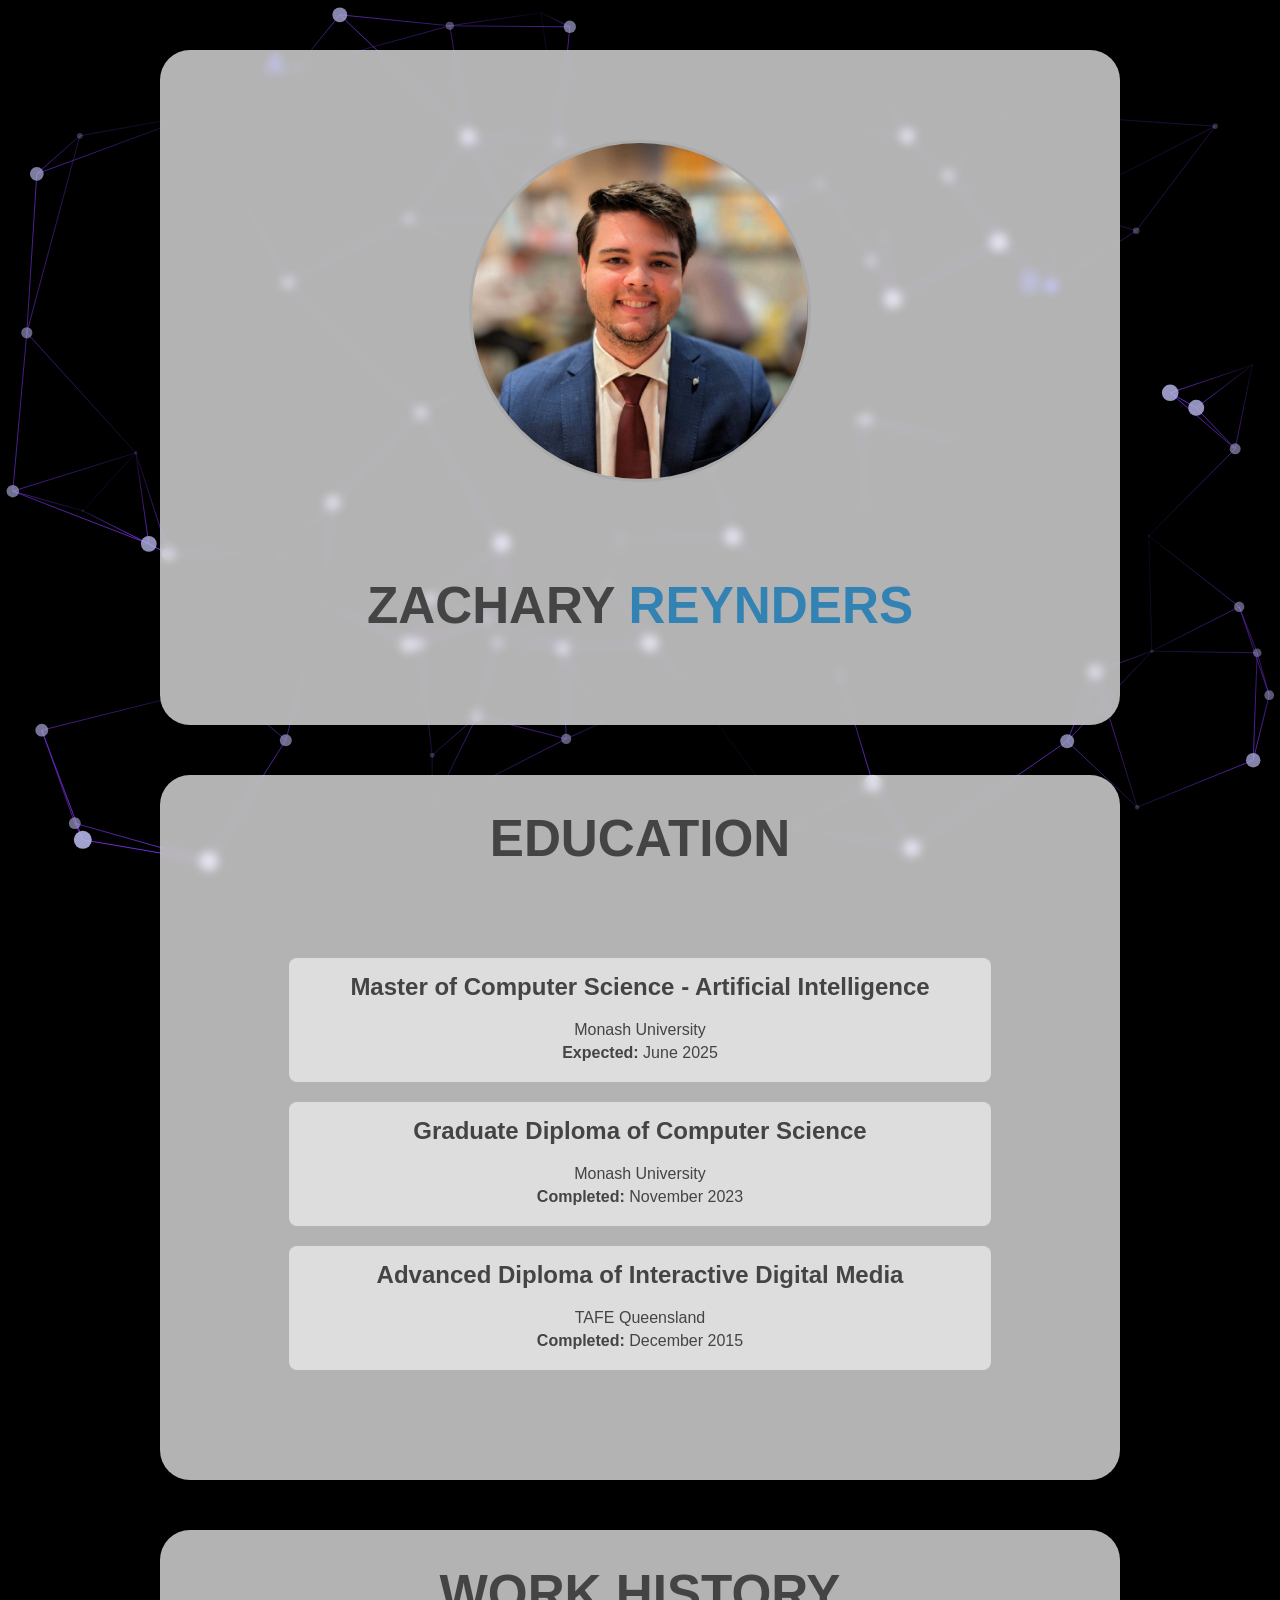
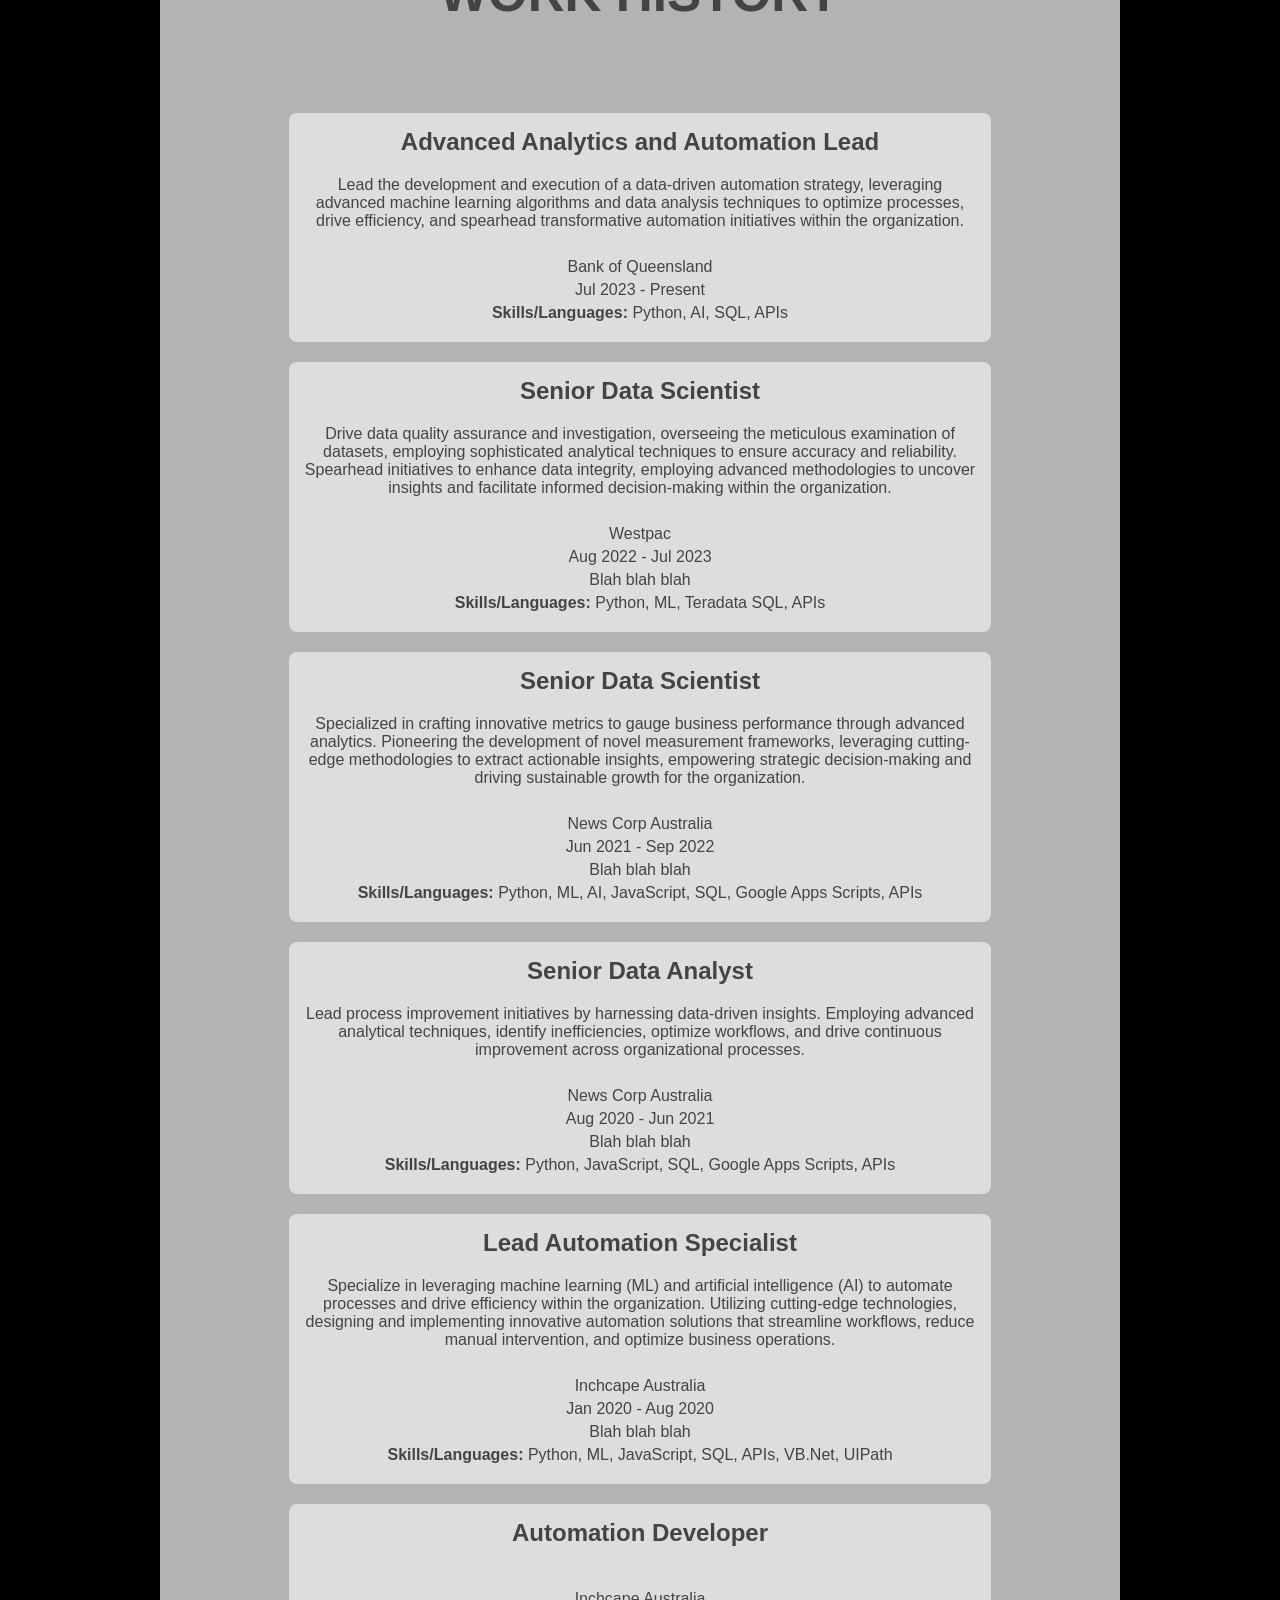
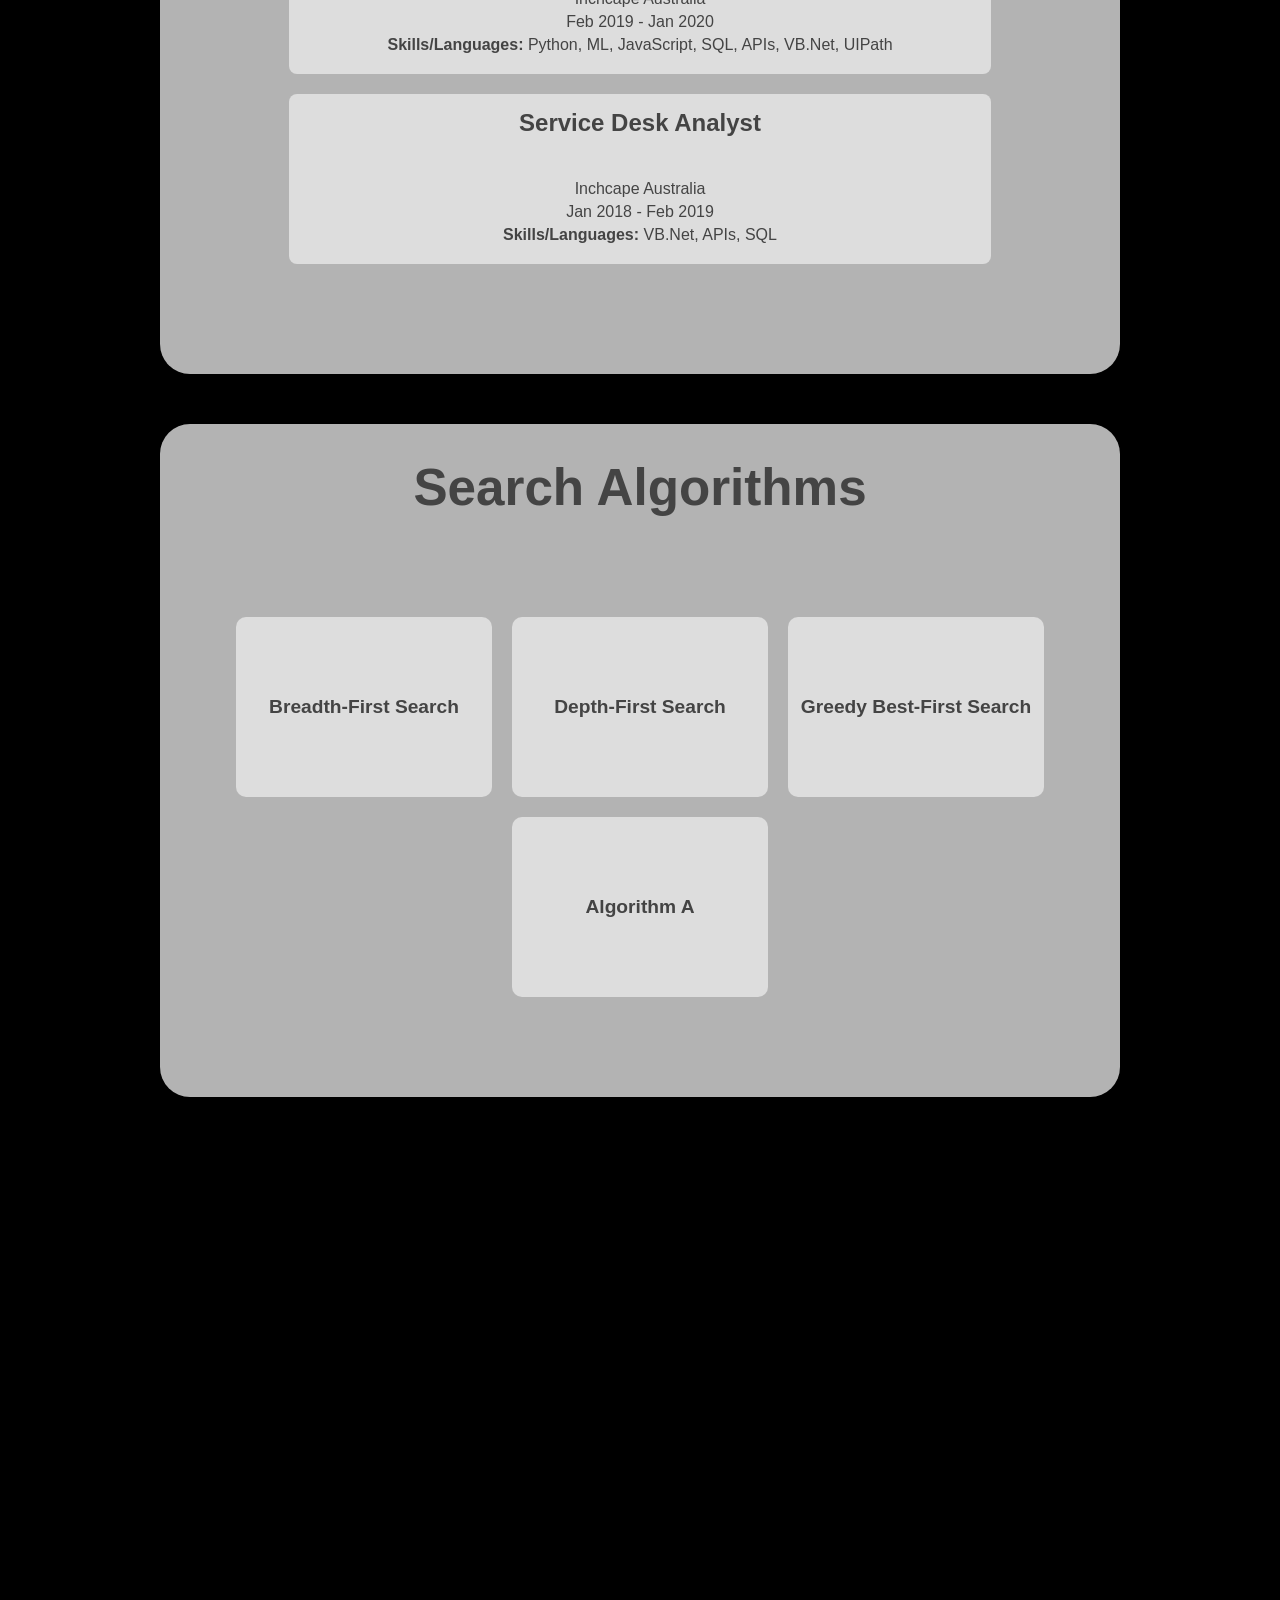
==== commit 2a0f6c0b: "adjust page size to fit content except for the last page" ====
--- a/index.html
+++ b/index.html
@@ -187,7 +187,7 @@
         </div>
 
         <!-- Fourth Page -->
-        <div id="fourth-page" class="content">
+        <div id="fourth-page" class="content" style="height:100vh">
         </div>
     </body>
     <script>
--- a/styles.css
+++ b/styles.css
@@ -13,7 +13,8 @@
     color: #444444;
     position: relative;
     width: 100vw;
-    height: 120vh; /* 100% of the viewport height */
+    margin-bottom:50px;
+    margin-top:50px;
     display: flex;
     align-items: center;
     justify-content: center;
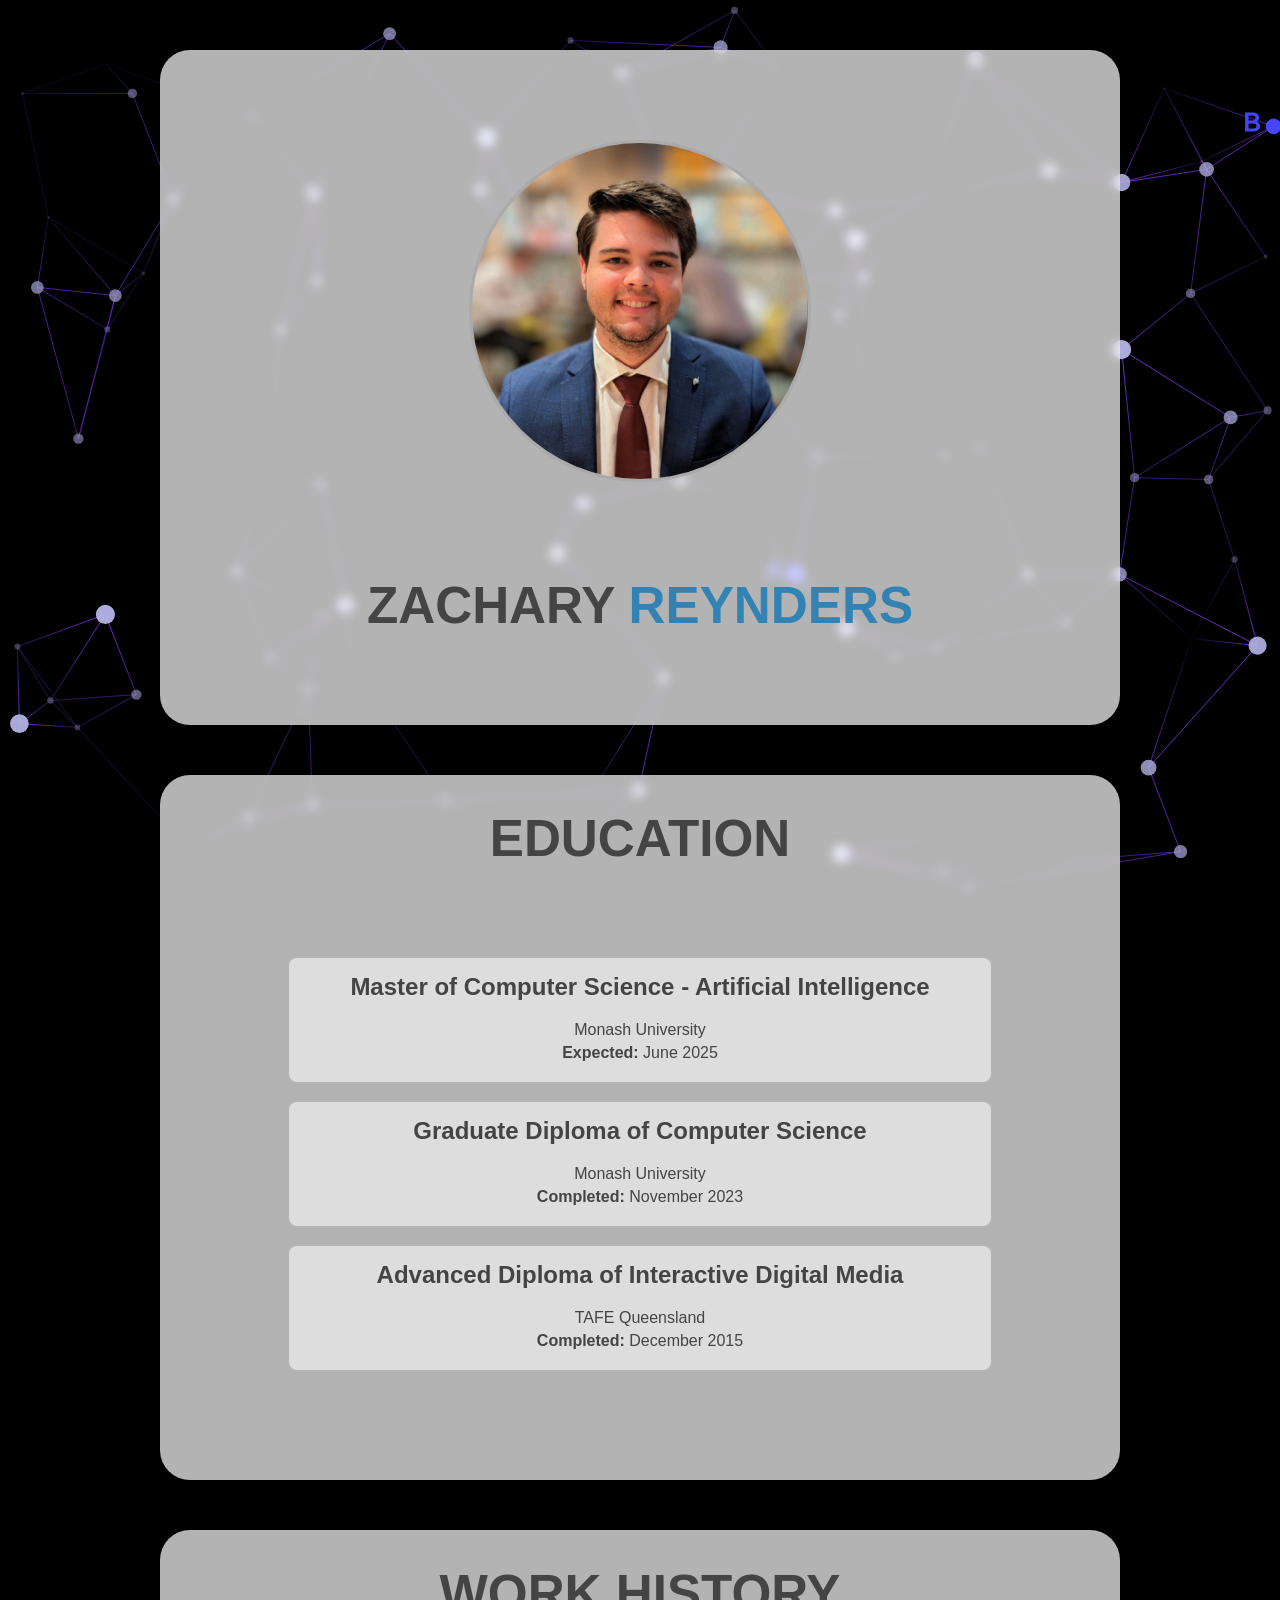
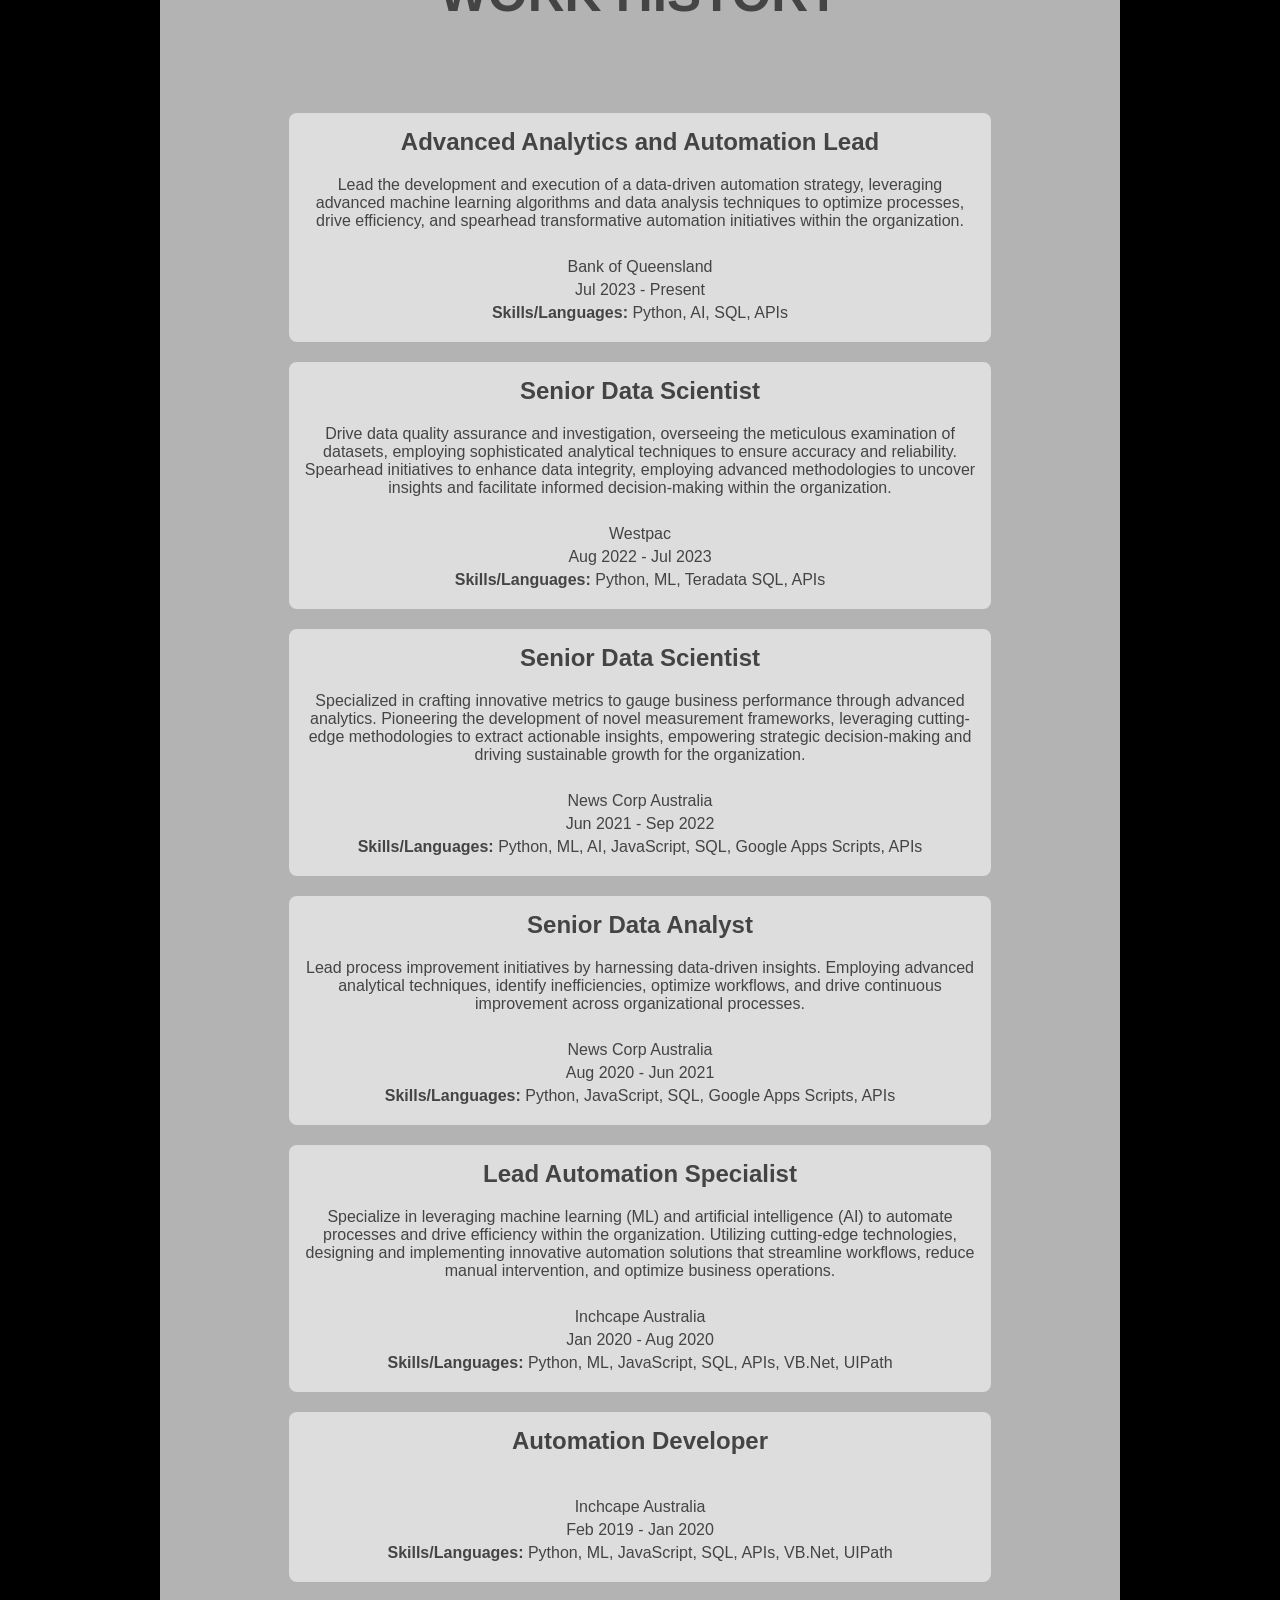
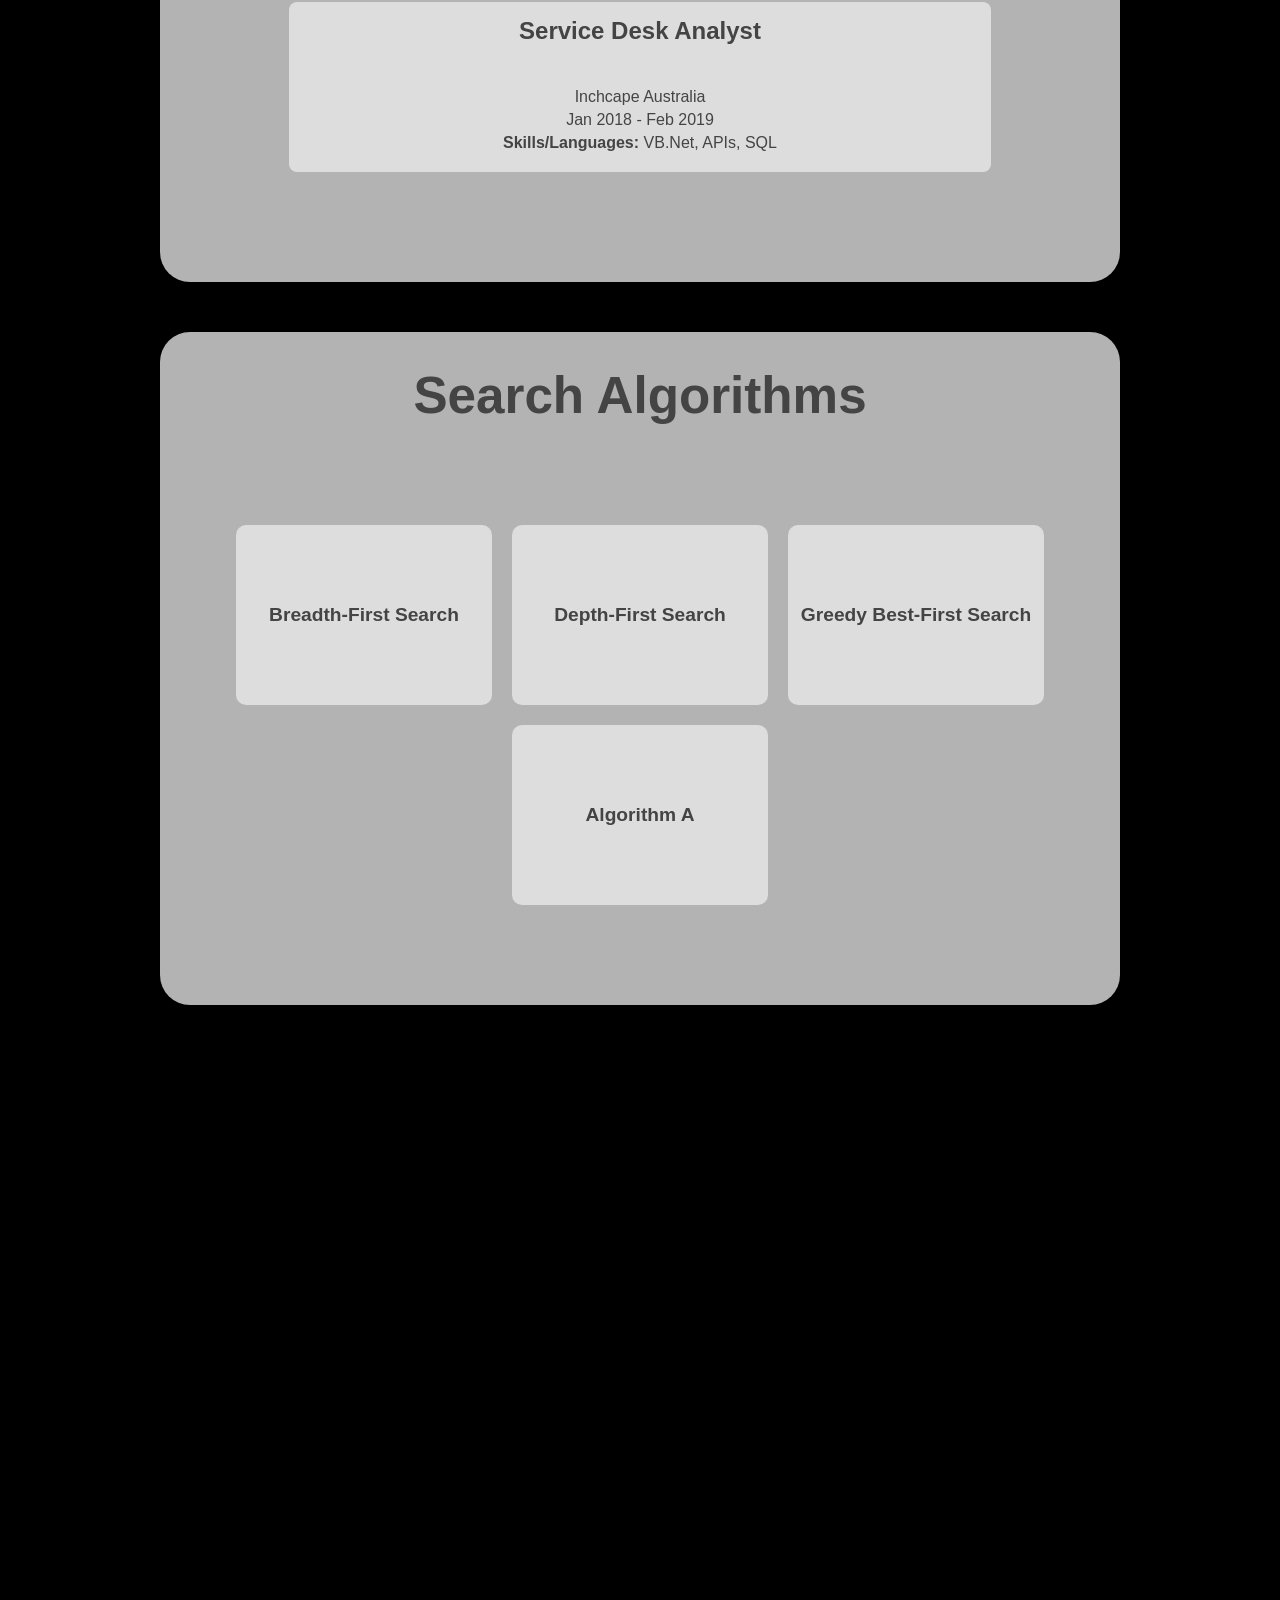
==== commit d75e7bcb: "Removed placeholder text" ====
--- a/index.html
+++ b/index.html
@@ -78,7 +78,6 @@
                         <br>
                         <p>Westpac</p>
                         <p>Aug 2022 - Jul 2023</p>
-                        <p>Blah blah blah</p>
                         <p><b>Skills/Languages:</b> Python, ML, Teradata SQL, APIs</p>
                     </div>
                     <div class="work-entry">
@@ -87,7 +86,6 @@
                         <br>
                         <p>News Corp Australia</p>
                         <p>Jun 2021 - Sep 2022</p>
-                        <p>Blah blah blah</p>
                         <p><b>Skills/Languages:</b> Python, ML, AI, JavaScript, SQL, Google Apps Scripts, APIs</p>
                     </div>
                     <div class="work-entry">
@@ -96,7 +94,6 @@
                         <br>
                         <p>News Corp Australia</p>
                         <p>Aug 2020 - Jun 2021</p>
-                        <p>Blah blah blah</p>
                         <p><b>Skills/Languages:</b> Python, JavaScript, SQL, Google Apps Scripts, APIs</p>
                     </div>
                     <div class="work-entry">
@@ -105,7 +102,6 @@
                         <br>
                         <p>Inchcape Australia</p>
                         <p>Jan 2020 - Aug 2020</p>
-                        <p>Blah blah blah</p>
                         <p><b>Skills/Languages:</b> Python, ML, JavaScript, SQL, APIs, VB.Net, UIPath</p>
                     </div>
                     <div class="work-entry">
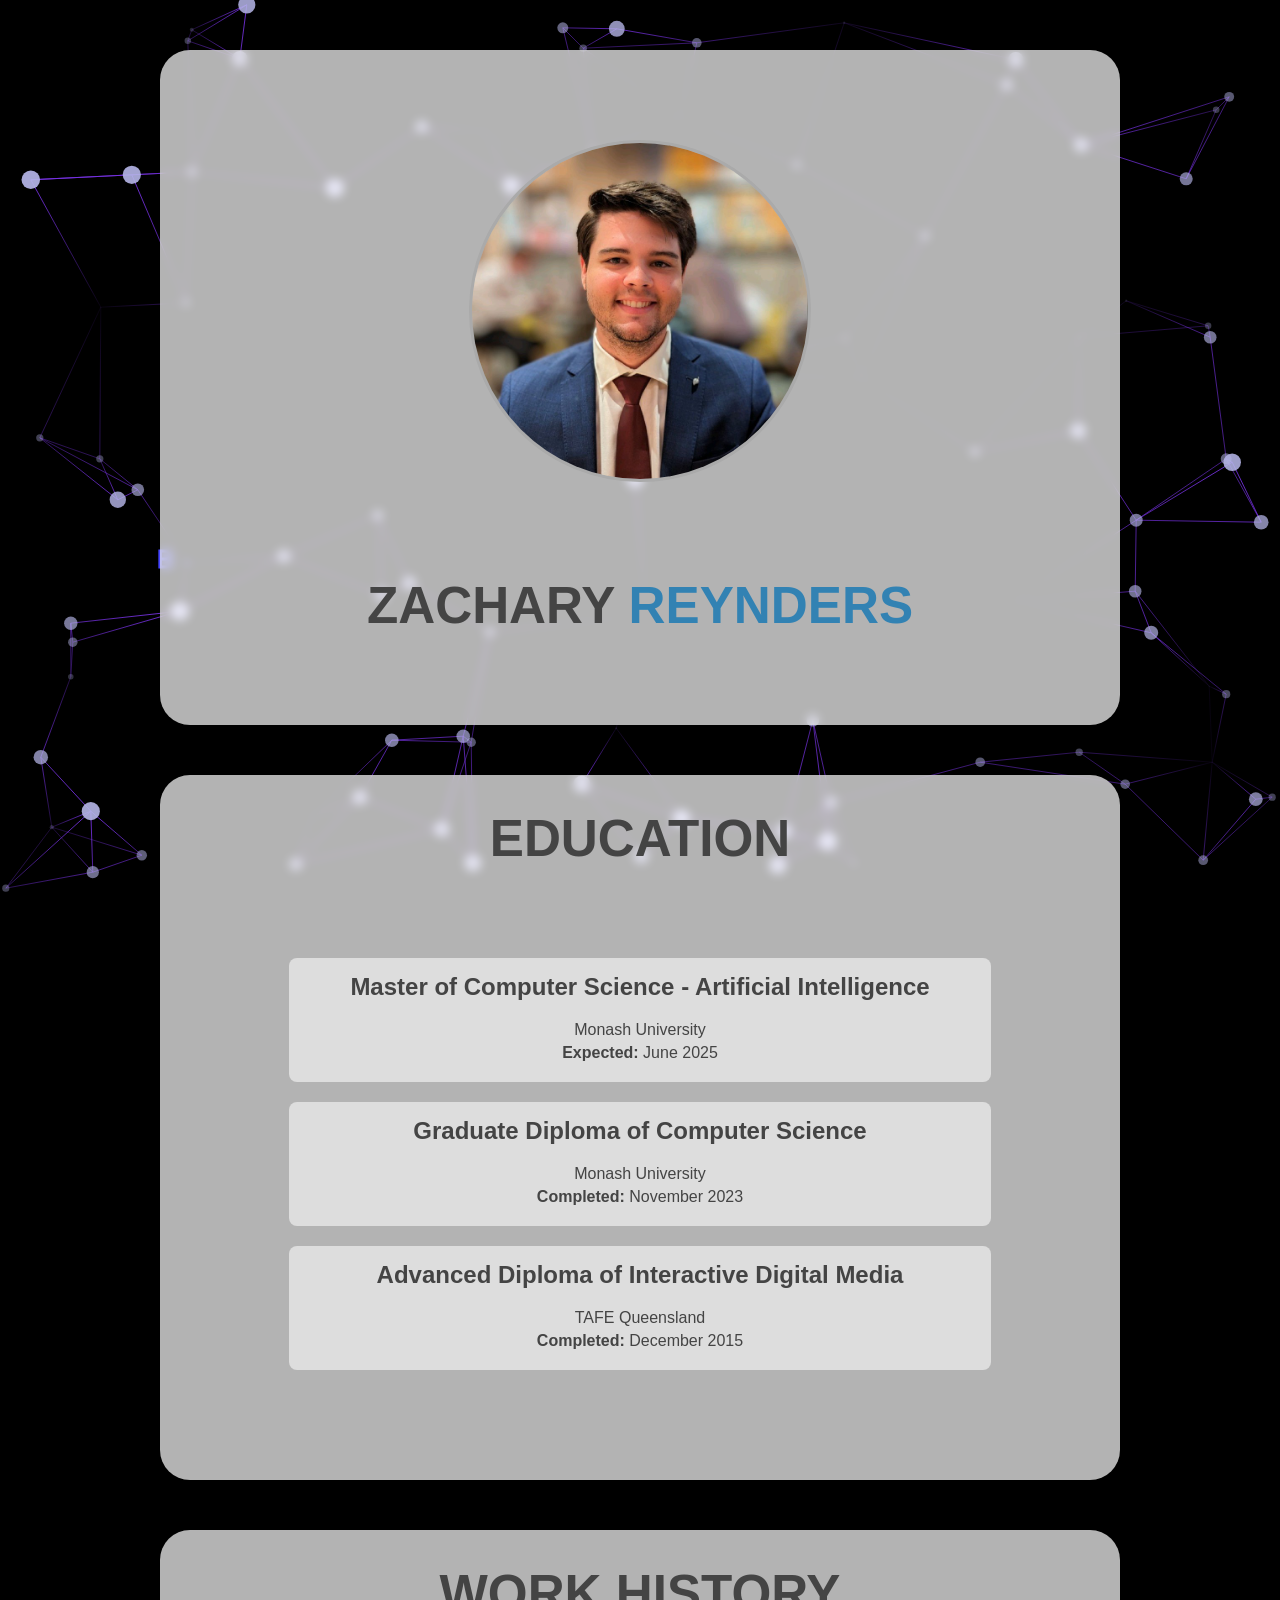
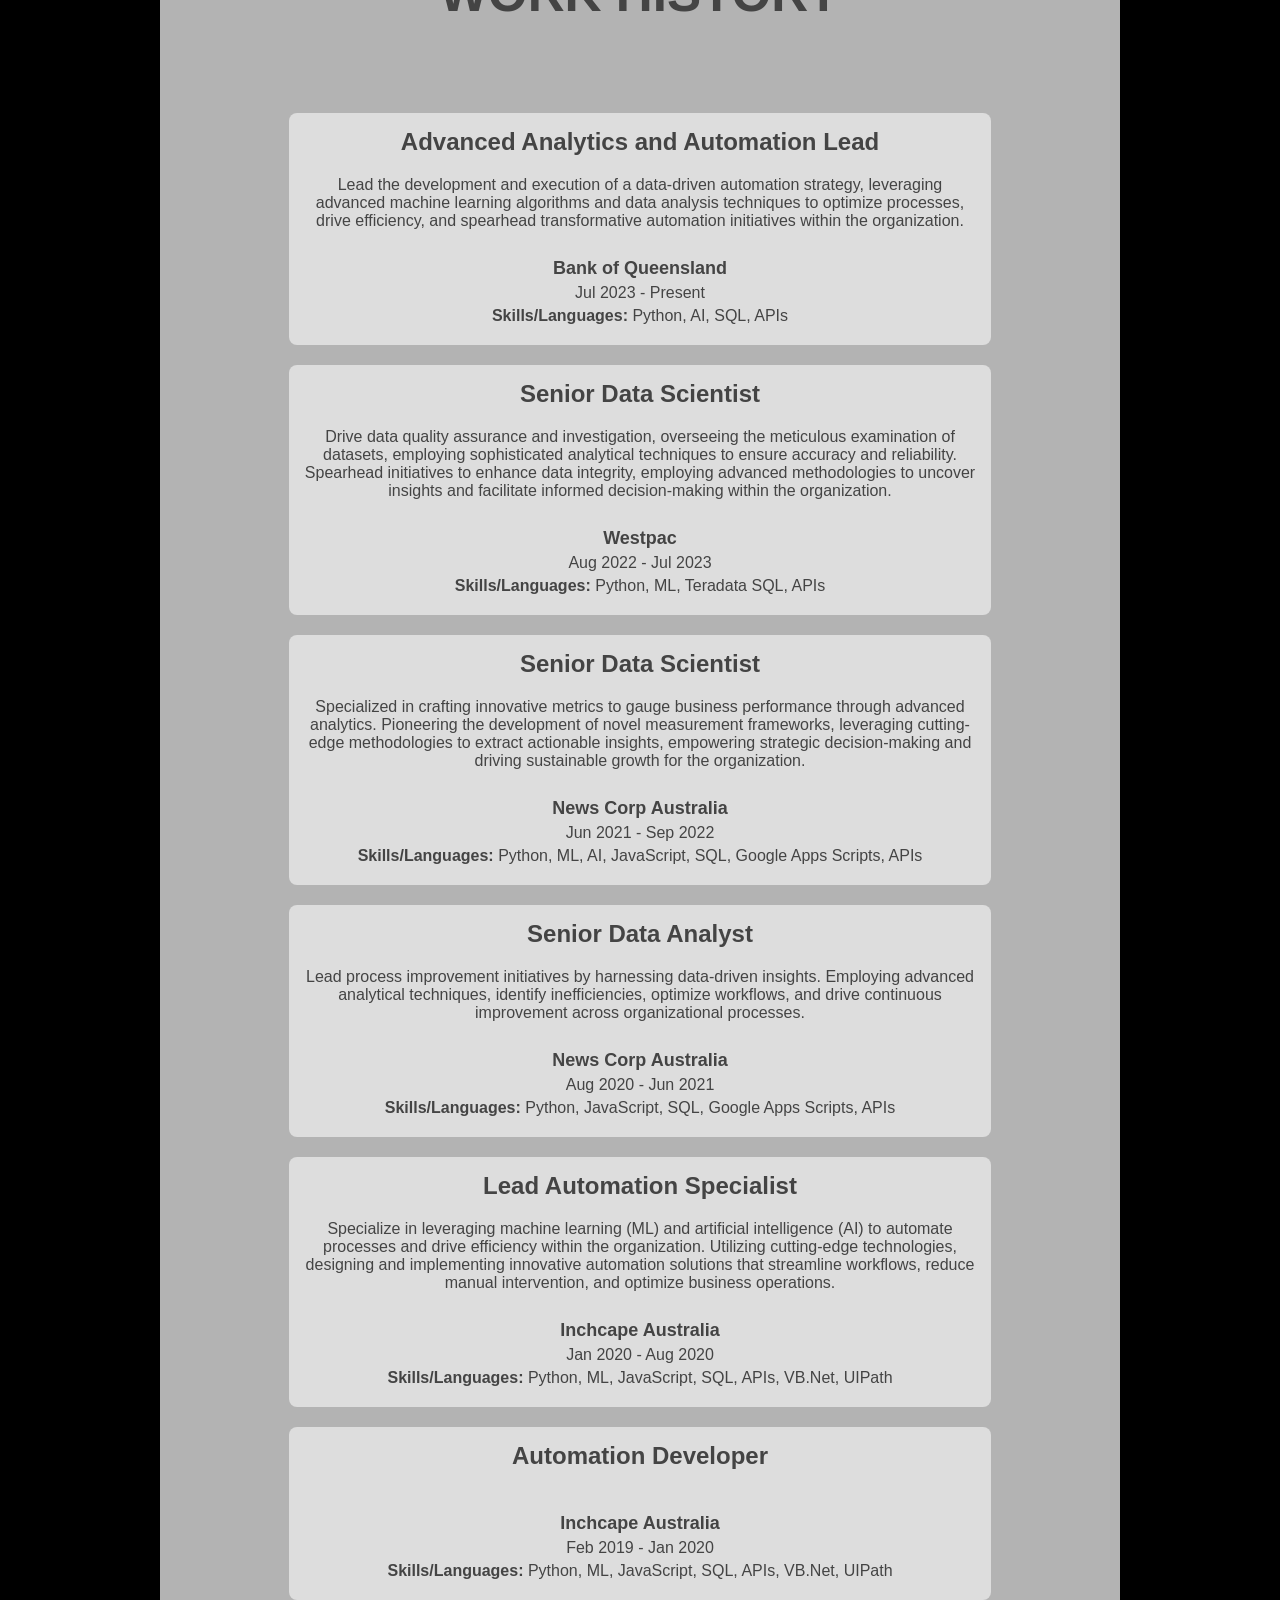
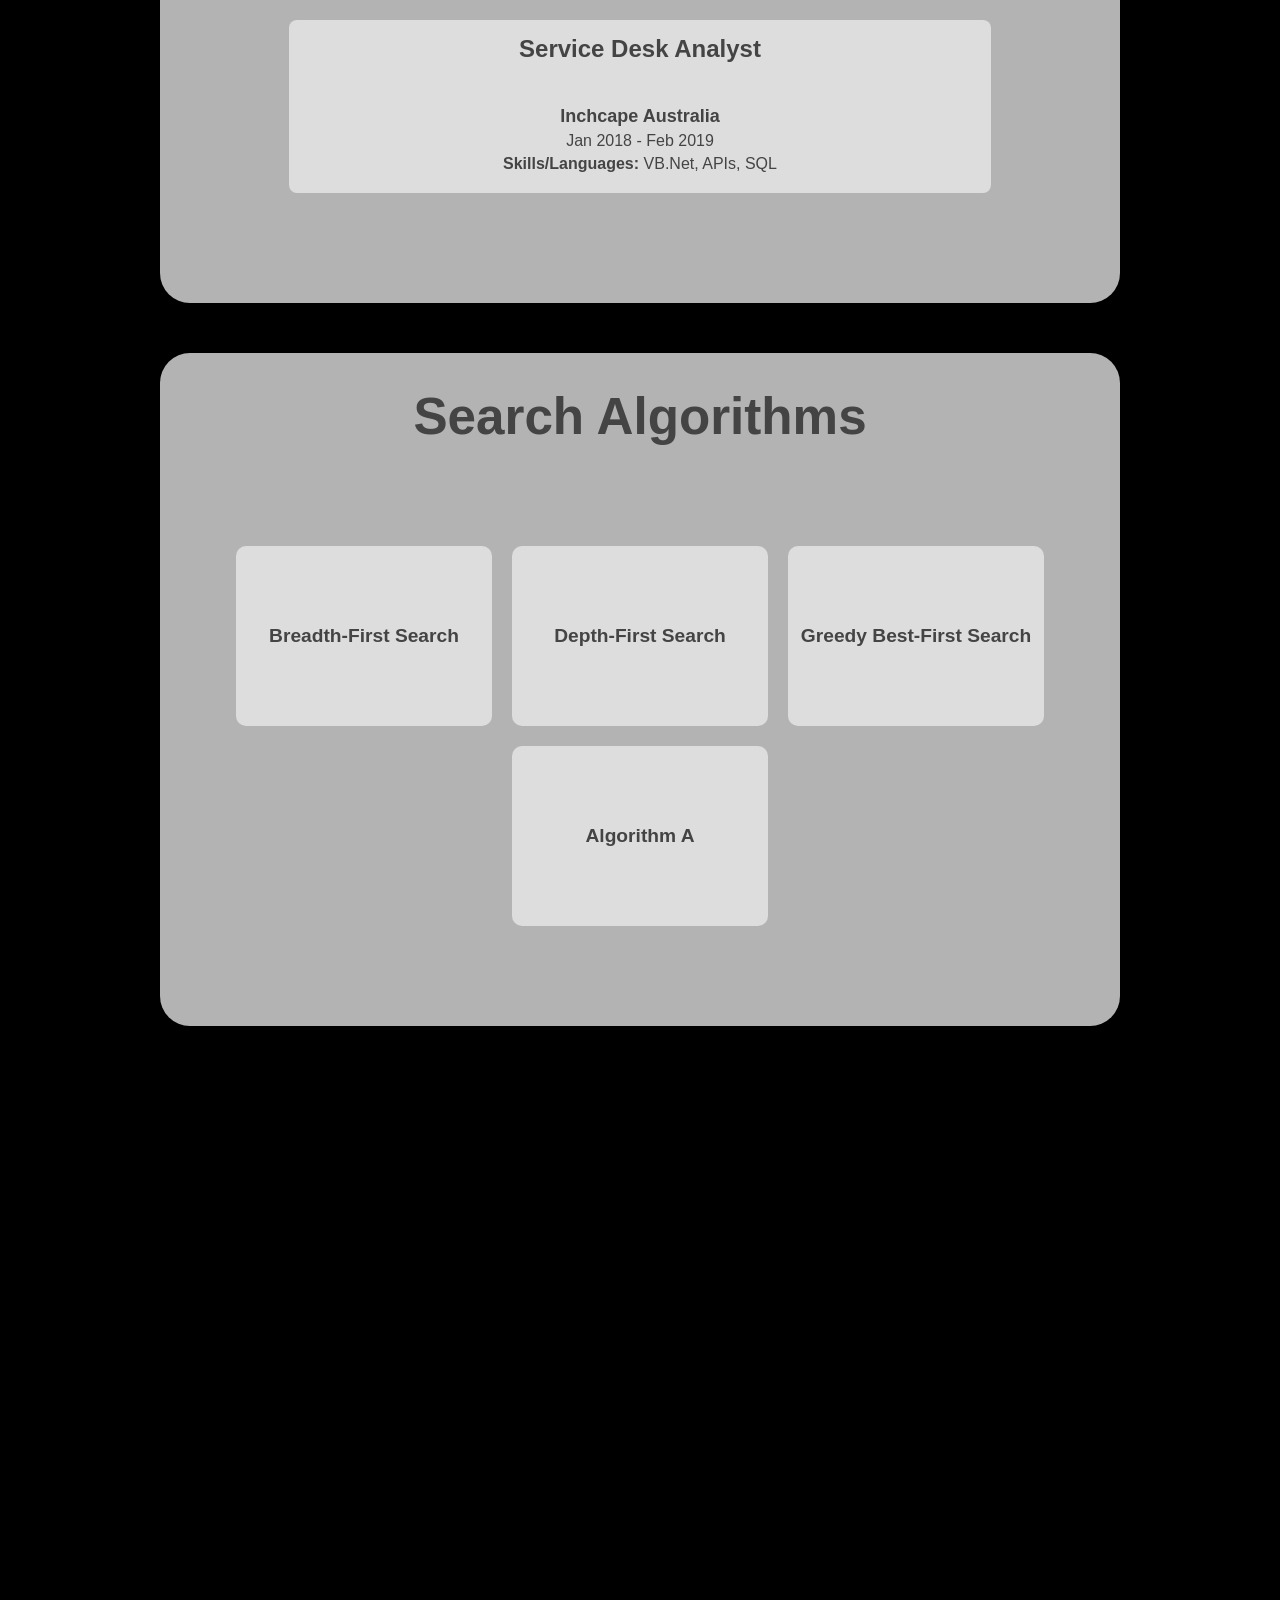
==== commit 3bbee11b: "added weight to company in work history" ====
--- a/index.html
+++ b/index.html
@@ -68,7 +68,7 @@
                         <h2>Advanced Analytics and Automation Lead</h2>
                         <p>Lead the development and execution of a data-driven automation strategy, leveraging advanced machine learning algorithms and data analysis techniques to optimize processes, drive efficiency, and spearhead transformative automation initiatives within the organization.</p>
                         <br>
-                        <p>Bank of Queensland</p>
+                        <p style="font-size: large; font-weight: bold;">Bank of Queensland</p>
                         <p>Jul 2023 - Present</p>
                         <p><b>Skills/Languages:</b> Python, AI, SQL, APIs</p>
                     </div>
@@ -76,7 +76,7 @@
                         <h2>Senior Data Scientist</h2>
                         <p>Drive data quality assurance and investigation, overseeing the meticulous examination of datasets, employing sophisticated analytical techniques to ensure accuracy and reliability. Spearhead initiatives to enhance data integrity, employing advanced methodologies to uncover insights and facilitate informed decision-making within the organization.</p>
                         <br>
-                        <p>Westpac</p>
+                        <p style="font-size: large; font-weight: bold;">Westpac</p>
                         <p>Aug 2022 - Jul 2023</p>
                         <p><b>Skills/Languages:</b> Python, ML, Teradata SQL, APIs</p>
                     </div>
@@ -84,7 +84,7 @@
                         <h2>Senior Data Scientist</h2>
                         <p>Specialized in crafting innovative metrics to gauge business performance through advanced analytics. Pioneering the development of novel measurement frameworks, leveraging cutting-edge methodologies to extract actionable insights, empowering strategic decision-making and driving sustainable growth for the organization.</p>
                         <br>
-                        <p>News Corp Australia</p>
+                        <p style="font-size: large; font-weight: bold;">News Corp Australia</p>
                         <p>Jun 2021 - Sep 2022</p>
                         <p><b>Skills/Languages:</b> Python, ML, AI, JavaScript, SQL, Google Apps Scripts, APIs</p>
                     </div>
@@ -92,7 +92,7 @@
                         <h2>Senior Data Analyst</h2>
                         <p>Lead process improvement initiatives by harnessing data-driven insights. Employing advanced analytical techniques, identify inefficiencies, optimize workflows, and drive continuous improvement across organizational processes.</p>
                         <br>
-                        <p>News Corp Australia</p>
+                        <p style="font-size: large; font-weight: bold;">News Corp Australia</p>
                         <p>Aug 2020 - Jun 2021</p>
                         <p><b>Skills/Languages:</b> Python, JavaScript, SQL, Google Apps Scripts, APIs</p>
                     </div>
@@ -100,21 +100,21 @@
                         <h2>Lead Automation Specialist</h2>
                         <p>Specialize in leveraging machine learning (ML) and artificial intelligence (AI) to automate processes and drive efficiency within the organization. Utilizing cutting-edge technologies, designing and implementing innovative automation solutions that streamline workflows, reduce manual intervention, and optimize business operations.</p>
                         <br>
-                        <p>Inchcape Australia</p>
+                        <p style="font-size: large; font-weight: bold;">Inchcape Australia</p>
                         <p>Jan 2020 - Aug 2020</p>
                         <p><b>Skills/Languages:</b> Python, ML, JavaScript, SQL, APIs, VB.Net, UIPath</p>
                     </div>
                     <div class="work-entry">
                         <h2>Automation Developer</h2>
                         <br>
-                        <p>Inchcape Australia</p>
+                        <p style="font-size: large; font-weight: bold;">Inchcape Australia</p>
                         <p>Feb 2019 - Jan 2020</p>
                         <p><b>Skills/Languages:</b> Python, ML, JavaScript, SQL, APIs, VB.Net, UIPath</p>
                     </div>
                     <div class="work-entry">
                         <h2>Service Desk Analyst</h2>
                         <br>
-                        <p>Inchcape Australia</p>
+                        <p style="font-size: large; font-weight: bold;">Inchcape Australia</p>
                         <p>Jan 2018 - Feb 2019</p>
                         <p><b>Skills/Languages:</b> VB.Net, APIs, SQL</p>
                     </div>
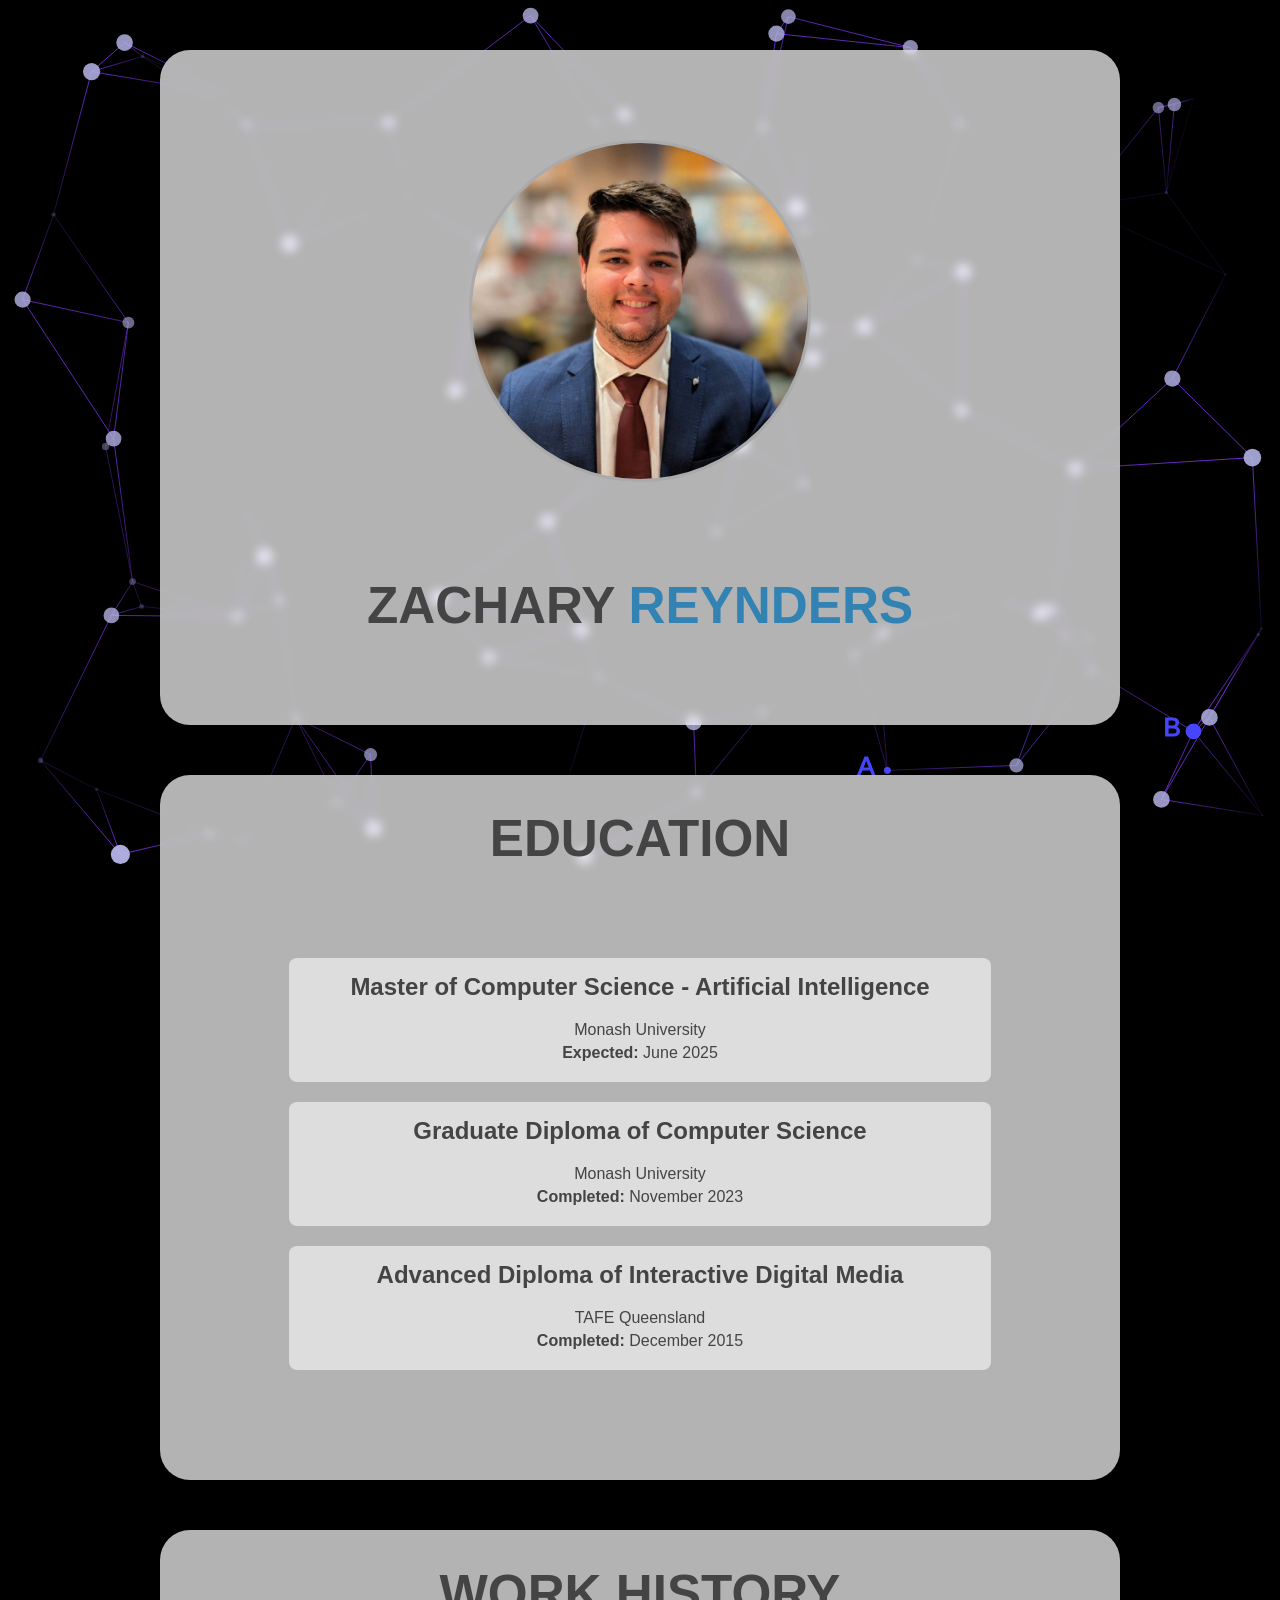
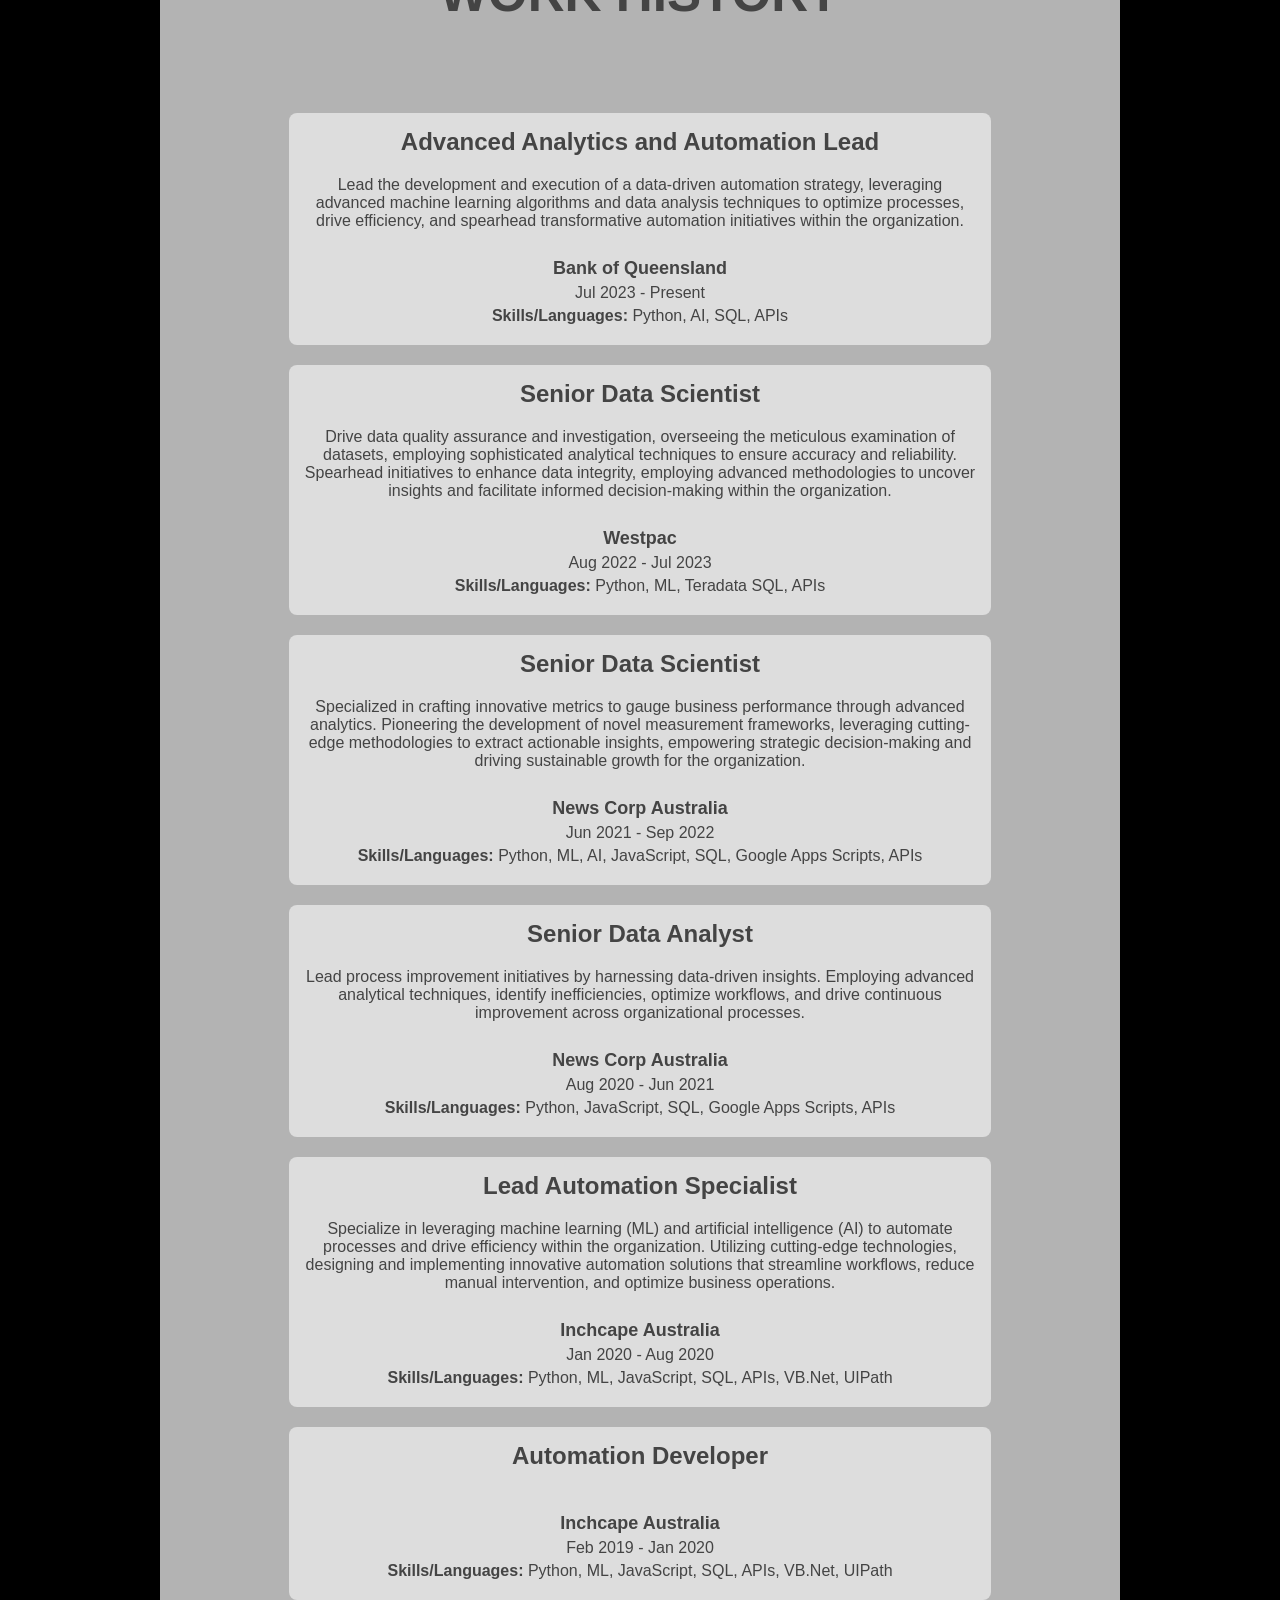
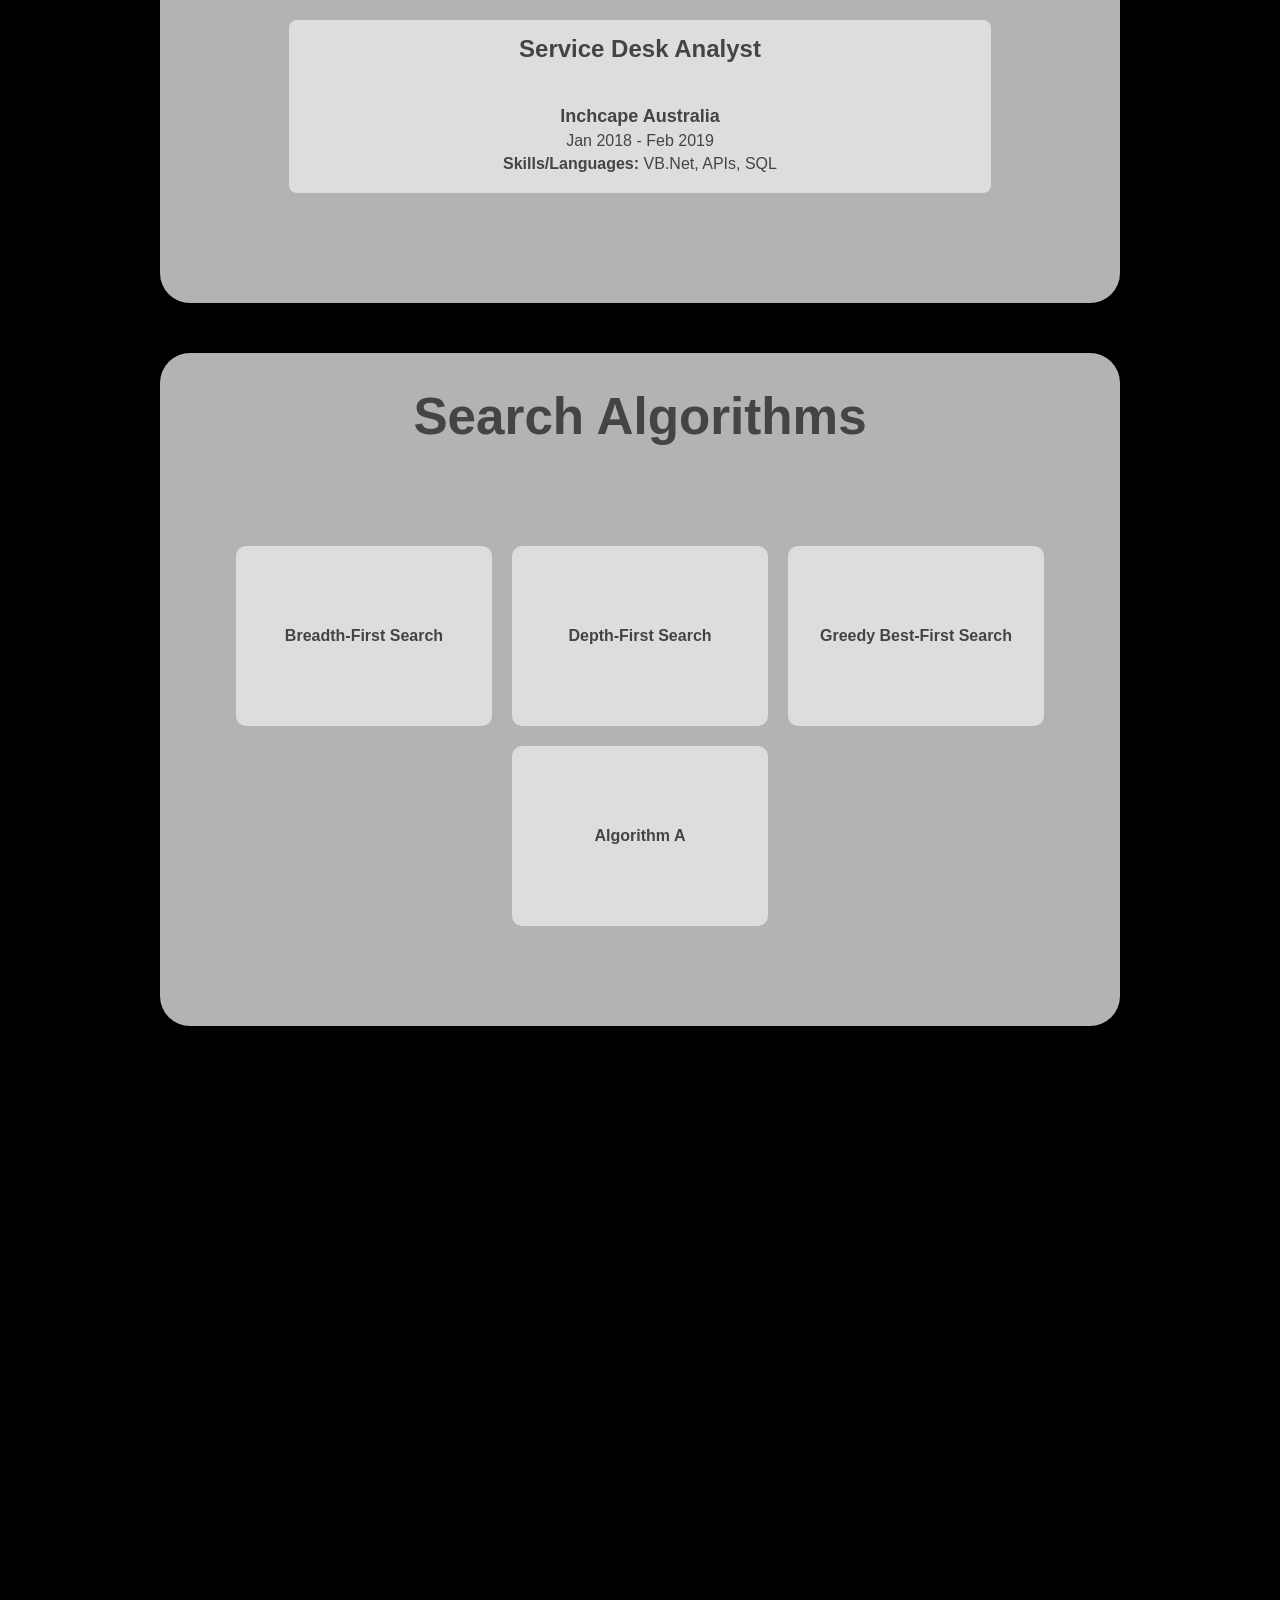
==== commit 874a9204: "Removed some text from the algorithm a description" ====
--- a/index.html
+++ b/index.html
@@ -149,7 +149,7 @@
                     <div class="card" onclick="expandCard(this)" data-function="algorithmA">
                         <h5>Algorithm A</h5>
                         <div class="card-text">
-                            <p>The Algorithm A algorithm uses a defined heuristic to estimate the distance between the frontier points and the goal along with the distance travelled and chooses the best one. Because it takes into account the distance travelled it will find the shortest path, but can be slower than the Greedy Best-First algorithm. (the heuristic being used here is euclidean distance between the point and the target)</p>
+                            <p>The Algorithm A algorithm uses a defined heuristic to estimate the distance between the frontier points and the goal along with the distance travelled and chooses the best one. Because it takes into account the distance travelled it will find the shortest path, but can be slower than the Greedy Best-First algorithm.</p>
                         </div>
                     </div>
                     <!--
--- a/styles.css
+++ b/styles.css
@@ -40,15 +40,6 @@
     z-index: 0; /* Ensure canvas is behind content */
 }
 
-.scroll-link {
-    position: relative;
-    bottom: 20px;
-    right: 20px;
-    color: white;
-    text-decoration: none;
-    z-index: 1; /* Ensure link is above canvas */
-}
-
 .gallery {
     display: flex;
     flex-wrap: wrap;
@@ -73,7 +64,7 @@
 }
 
 .card h5 {
-    font-size: larger;
+    font-size: 100%;
 }
 
 .card.expanded {
@@ -89,39 +80,19 @@
 }
 
 .card.expanded h5 {
-    font-size: xx-large;
+    font-size: 120%;
+    margin-bottom:0;
 }
 
 .card-text {
     display: none; /* Hide by default */
-    padding-left: 20%;
-    padding-right: 20%;
-    font-size:large;
+    padding-left: 10%;
+    padding-right: 10%;
+    font-size: 100%;
 }
 
 .card.expanded .card-text {
     display: block; /* Show when parent card is expanded */
-}
-
-.linkbar {
-    width: 80vw;
-    display: flex;
-    justify-content: center;
-    align-items: center;
-    flex-direction: row;
-}
-
-.link {
-    height: 24px;
-    width: 100px;
-    background-color: rgba(255, 255, 255, 1);
-    margin:5px;
-    padding: 8px;
-    display: flex;
-    justify-content: center;
-    align-items: end;
-    cursor: pointer;
-    border-radius: 20px; /* Add rounded corners */
 }
 
 .profilepic {
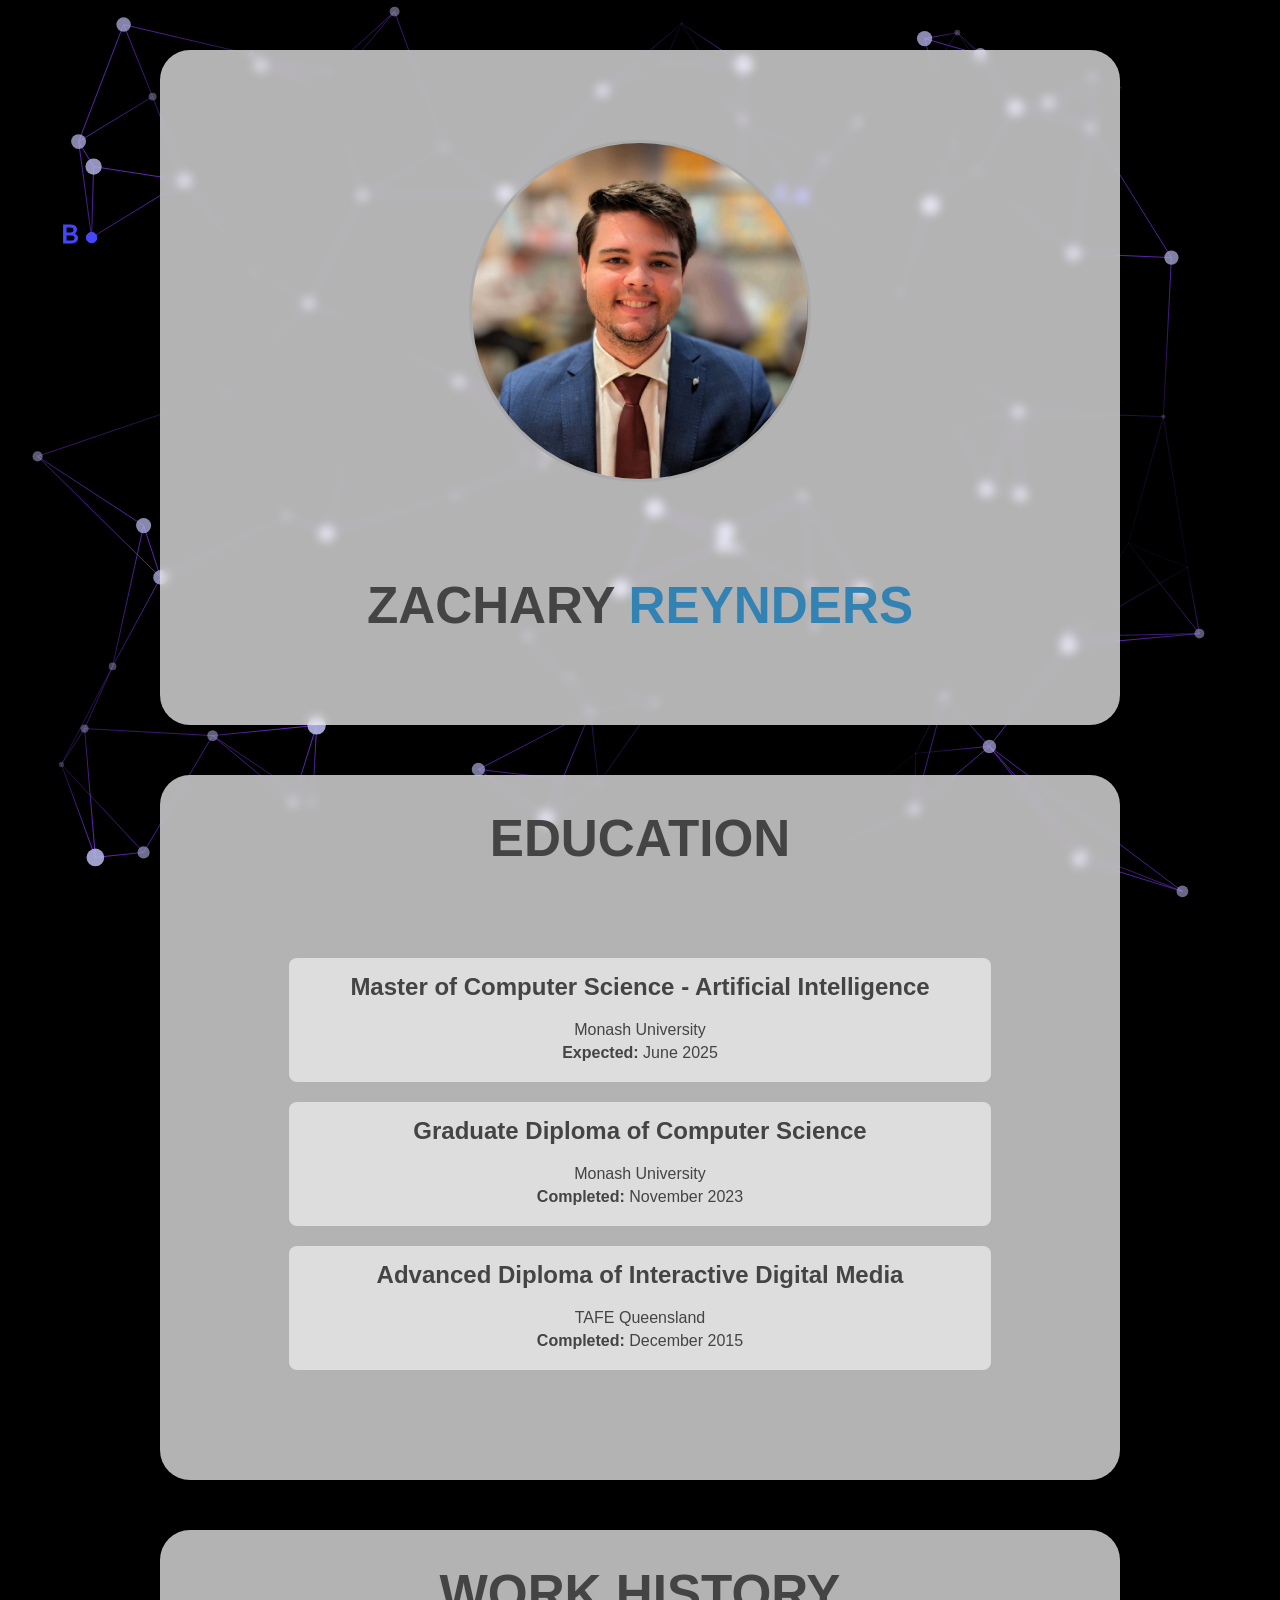
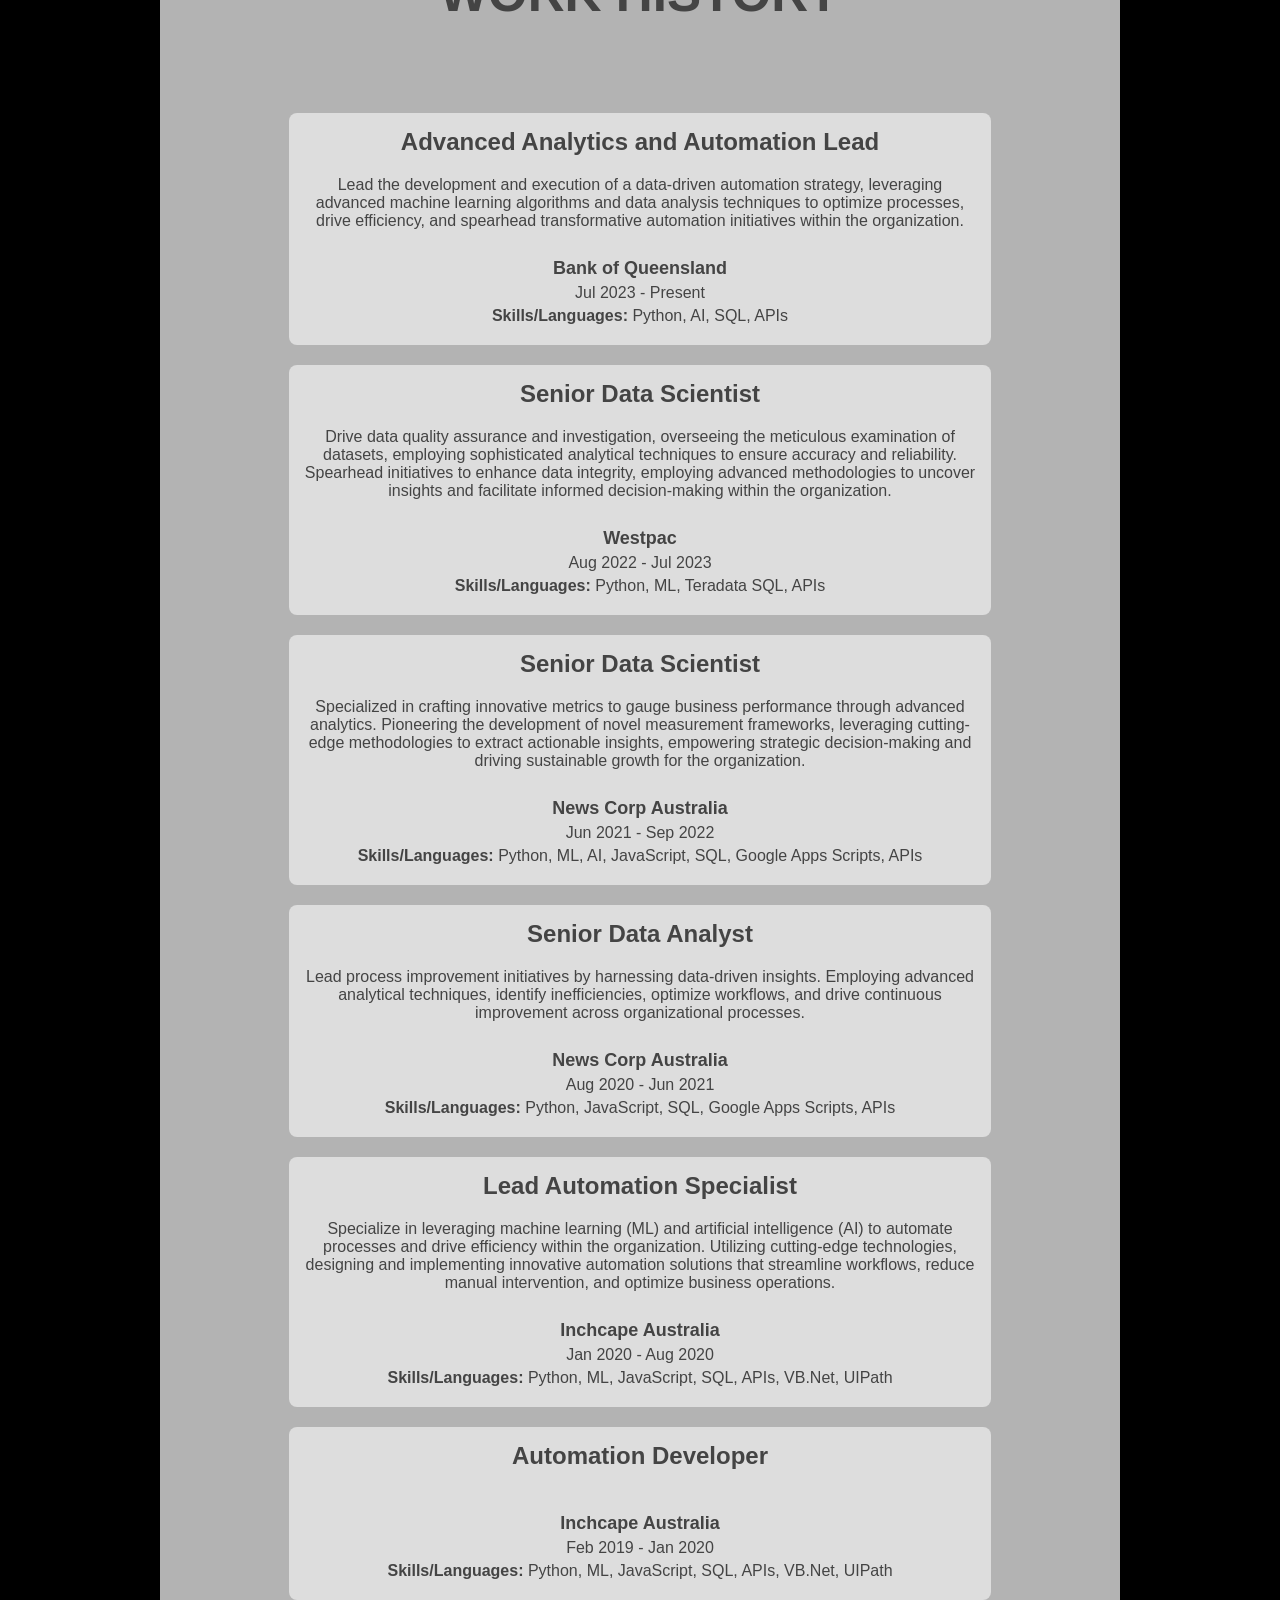
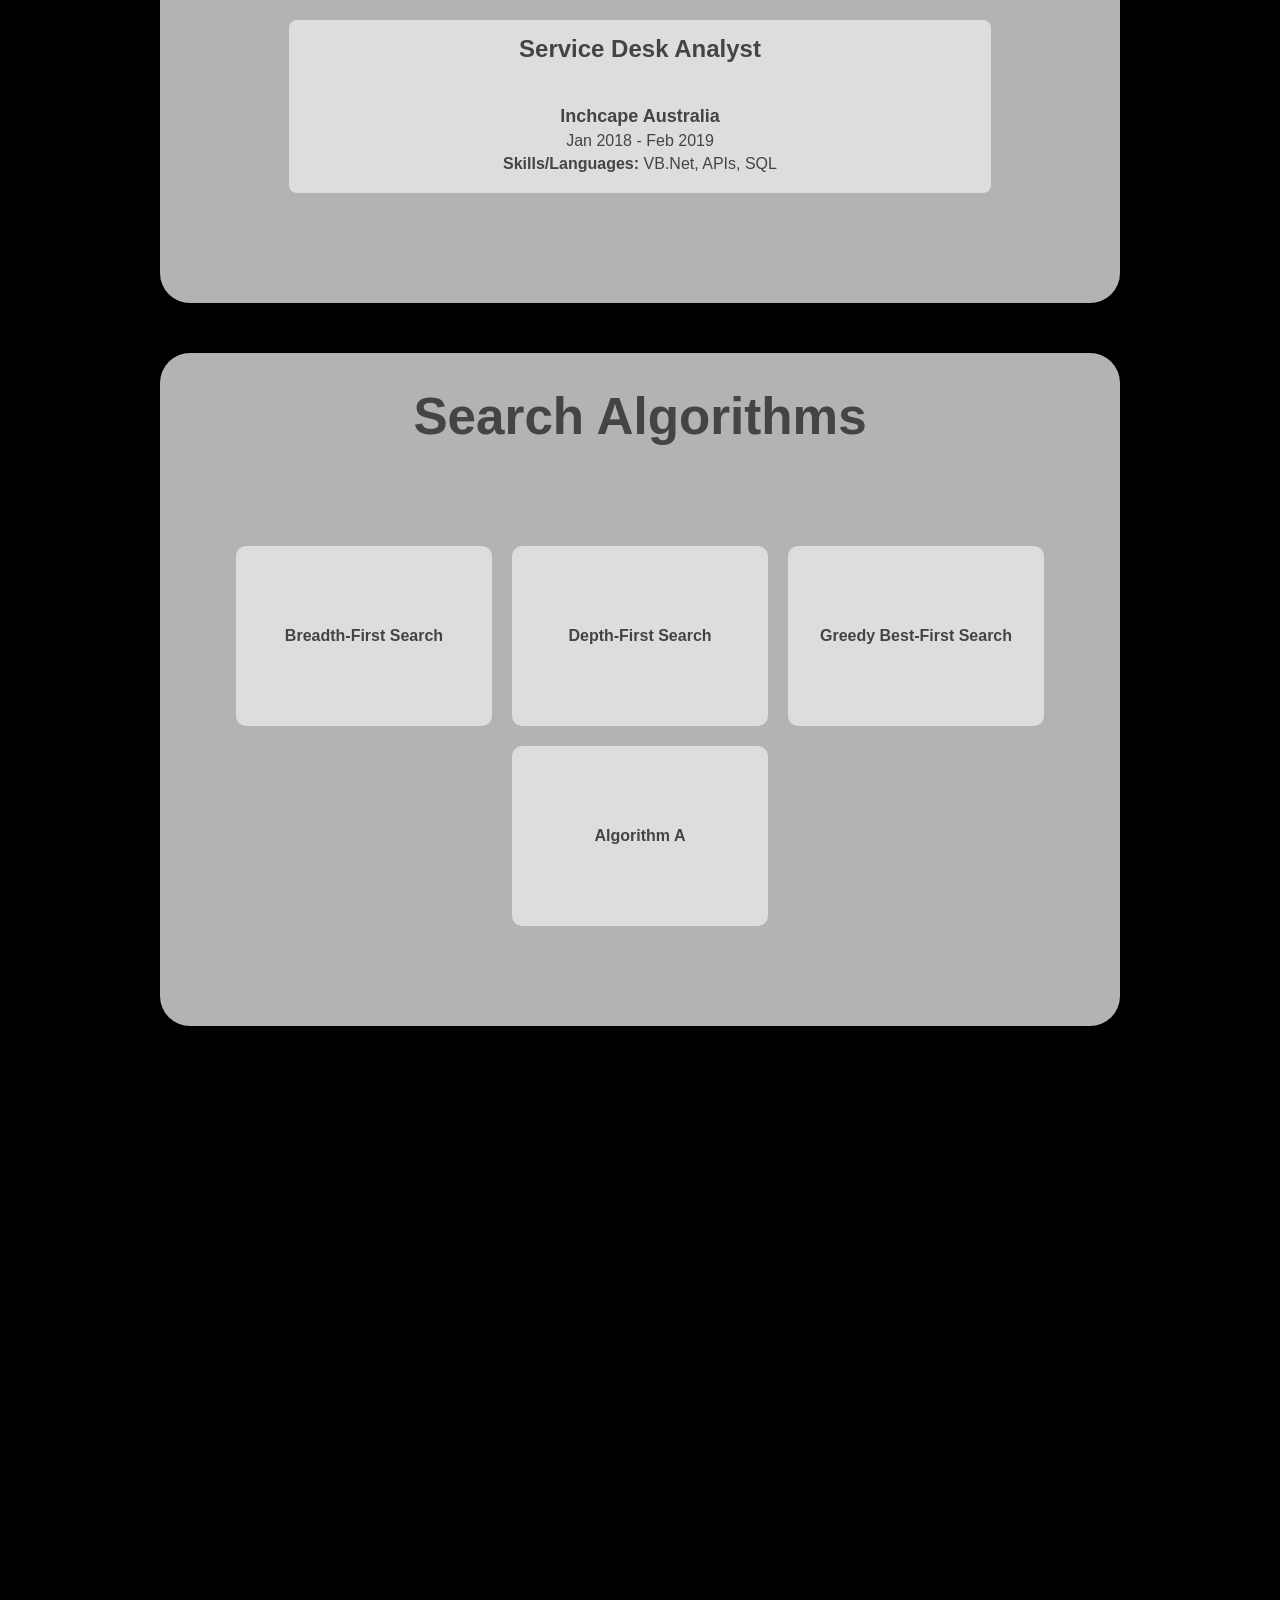
==== commit 3cb21f9b: "Set the search algorithm cards to expand to fit content" ====
--- a/index.html
+++ b/index.html
@@ -149,7 +149,7 @@
                     <div class="card" onclick="expandCard(this)" data-function="algorithmA">
                         <h5>Algorithm A</h5>
                         <div class="card-text">
-                            <p>The Algorithm A algorithm uses a defined heuristic to estimate the distance between the frontier points and the goal along with the distance travelled and chooses the best one. Because it takes into account the distance travelled it will find the shortest path, but can be slower than the Greedy Best-First algorithm.</p>
+                            <p>The Algorithm A algorithm uses a defined heuristic to estimate the distance between the frontier points and the goal along with the distance travelled and chooses the best one. Because it takes into account the distance travelled it will find the shortest path, but can be slower than the Greedy Best-First algorithm. (the heuristic being used here is euclidean distance between the point and the target)</p>
                         </div>
                     </div>
                     <!--
--- a/styles.css
+++ b/styles.css
@@ -69,7 +69,7 @@
 
 .card.expanded {
     width: 60vw; /* When expanded, make it smaller */
-    height: 30vh;
+    height: fit-content;
     z-index: 1;
     position: relative;
     order: -1; /* Set order to move expanded card to the top */
